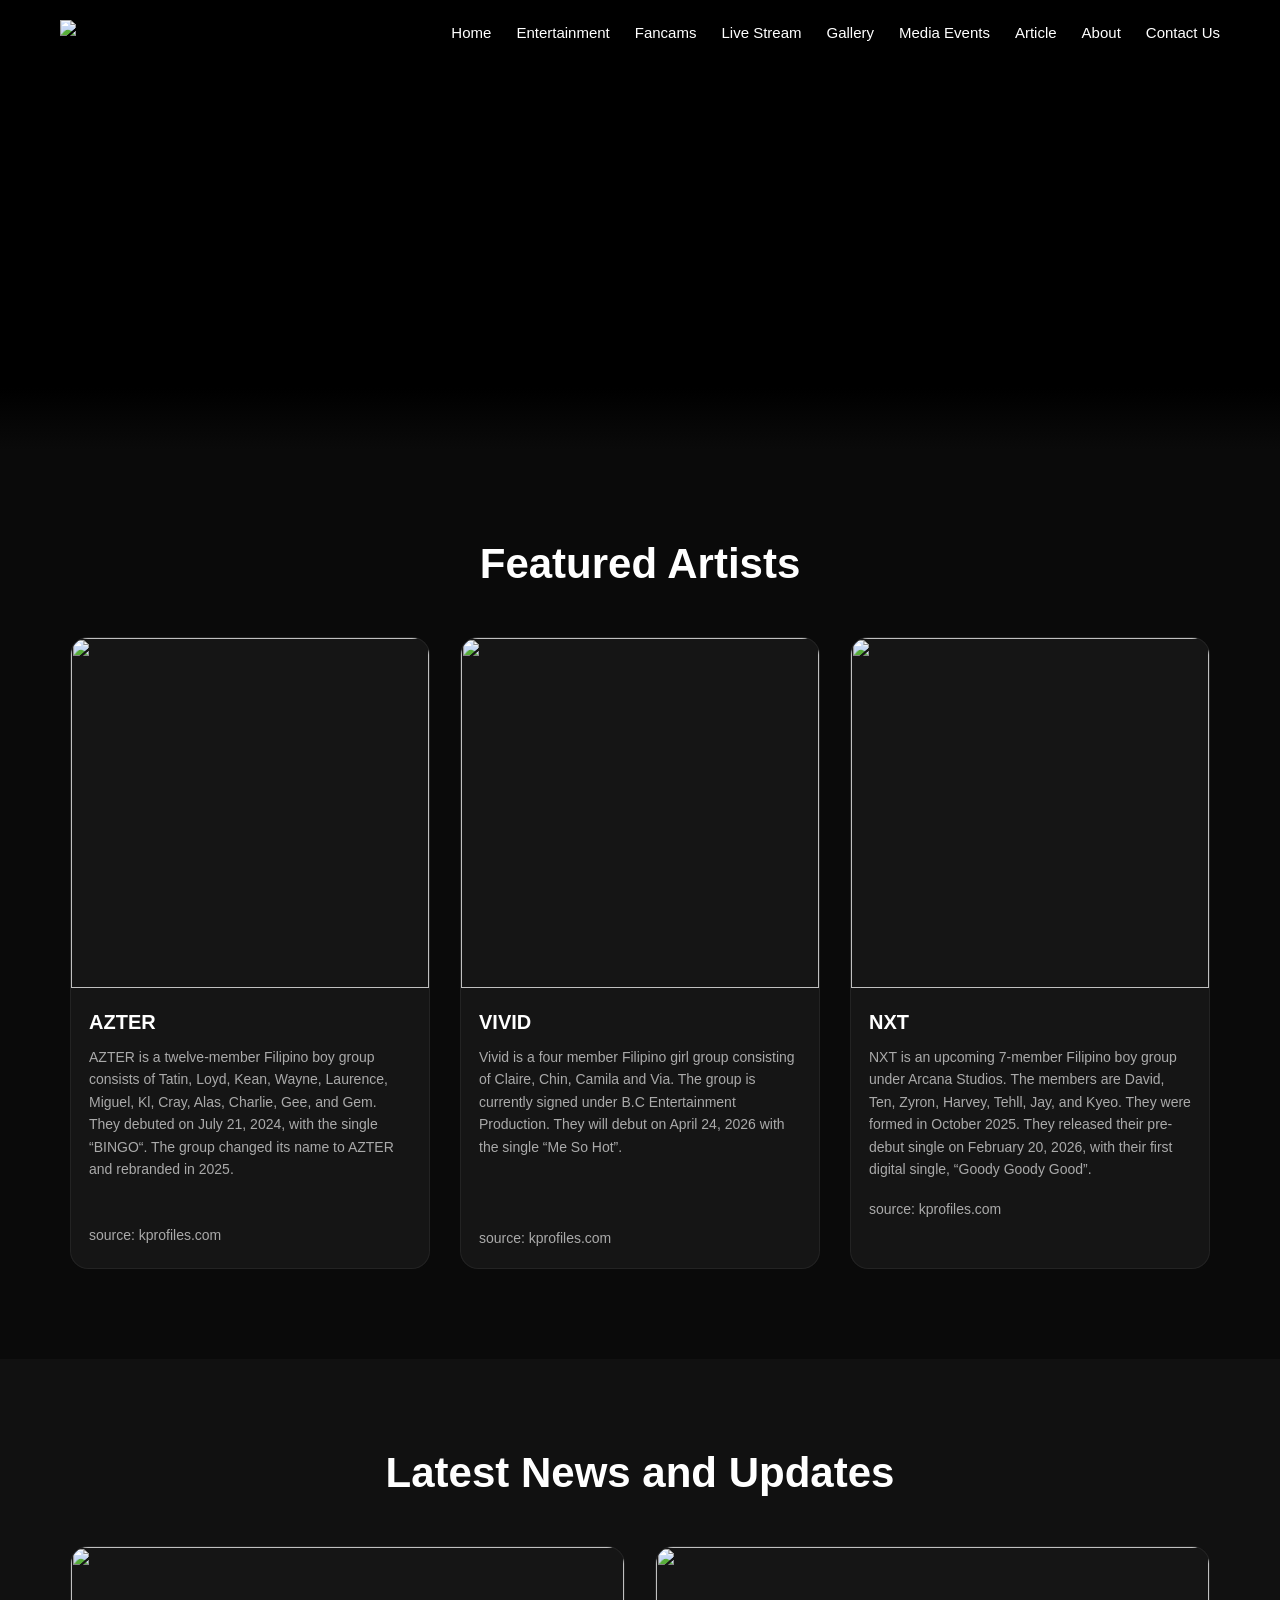
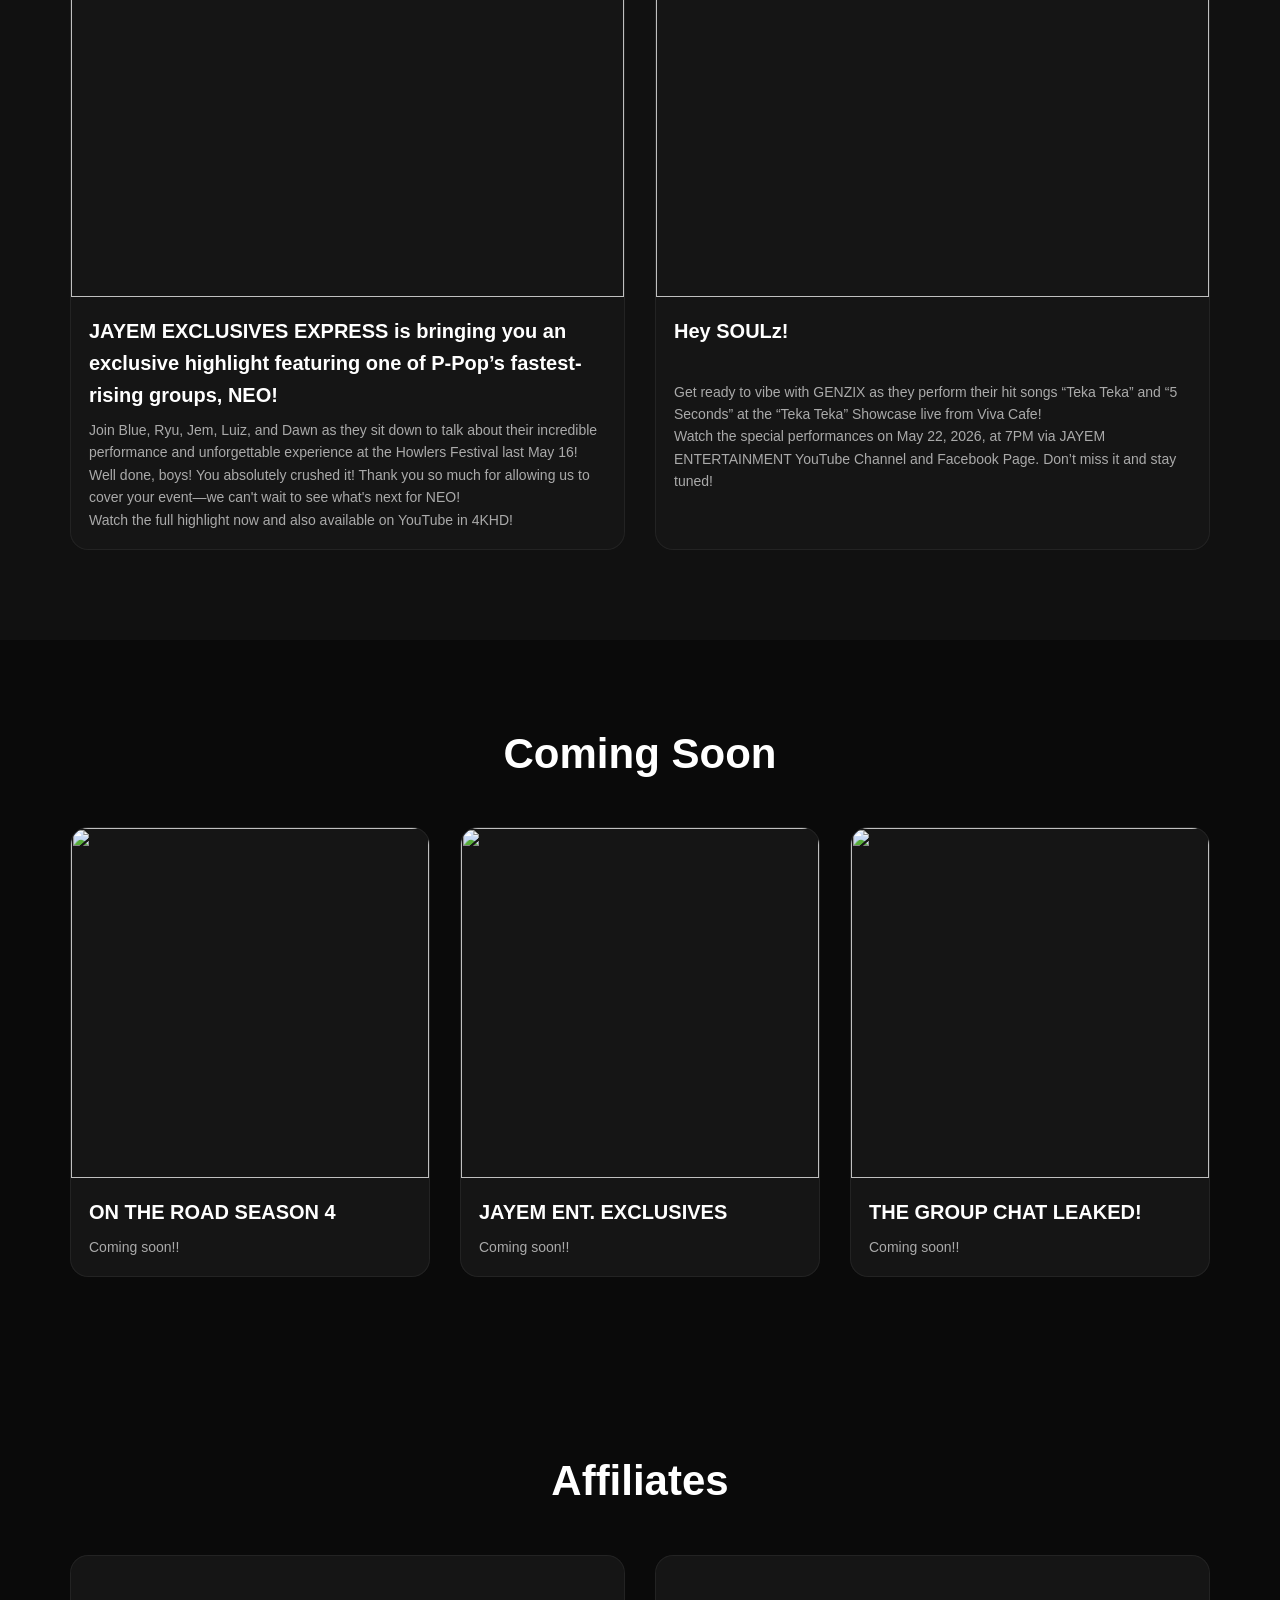
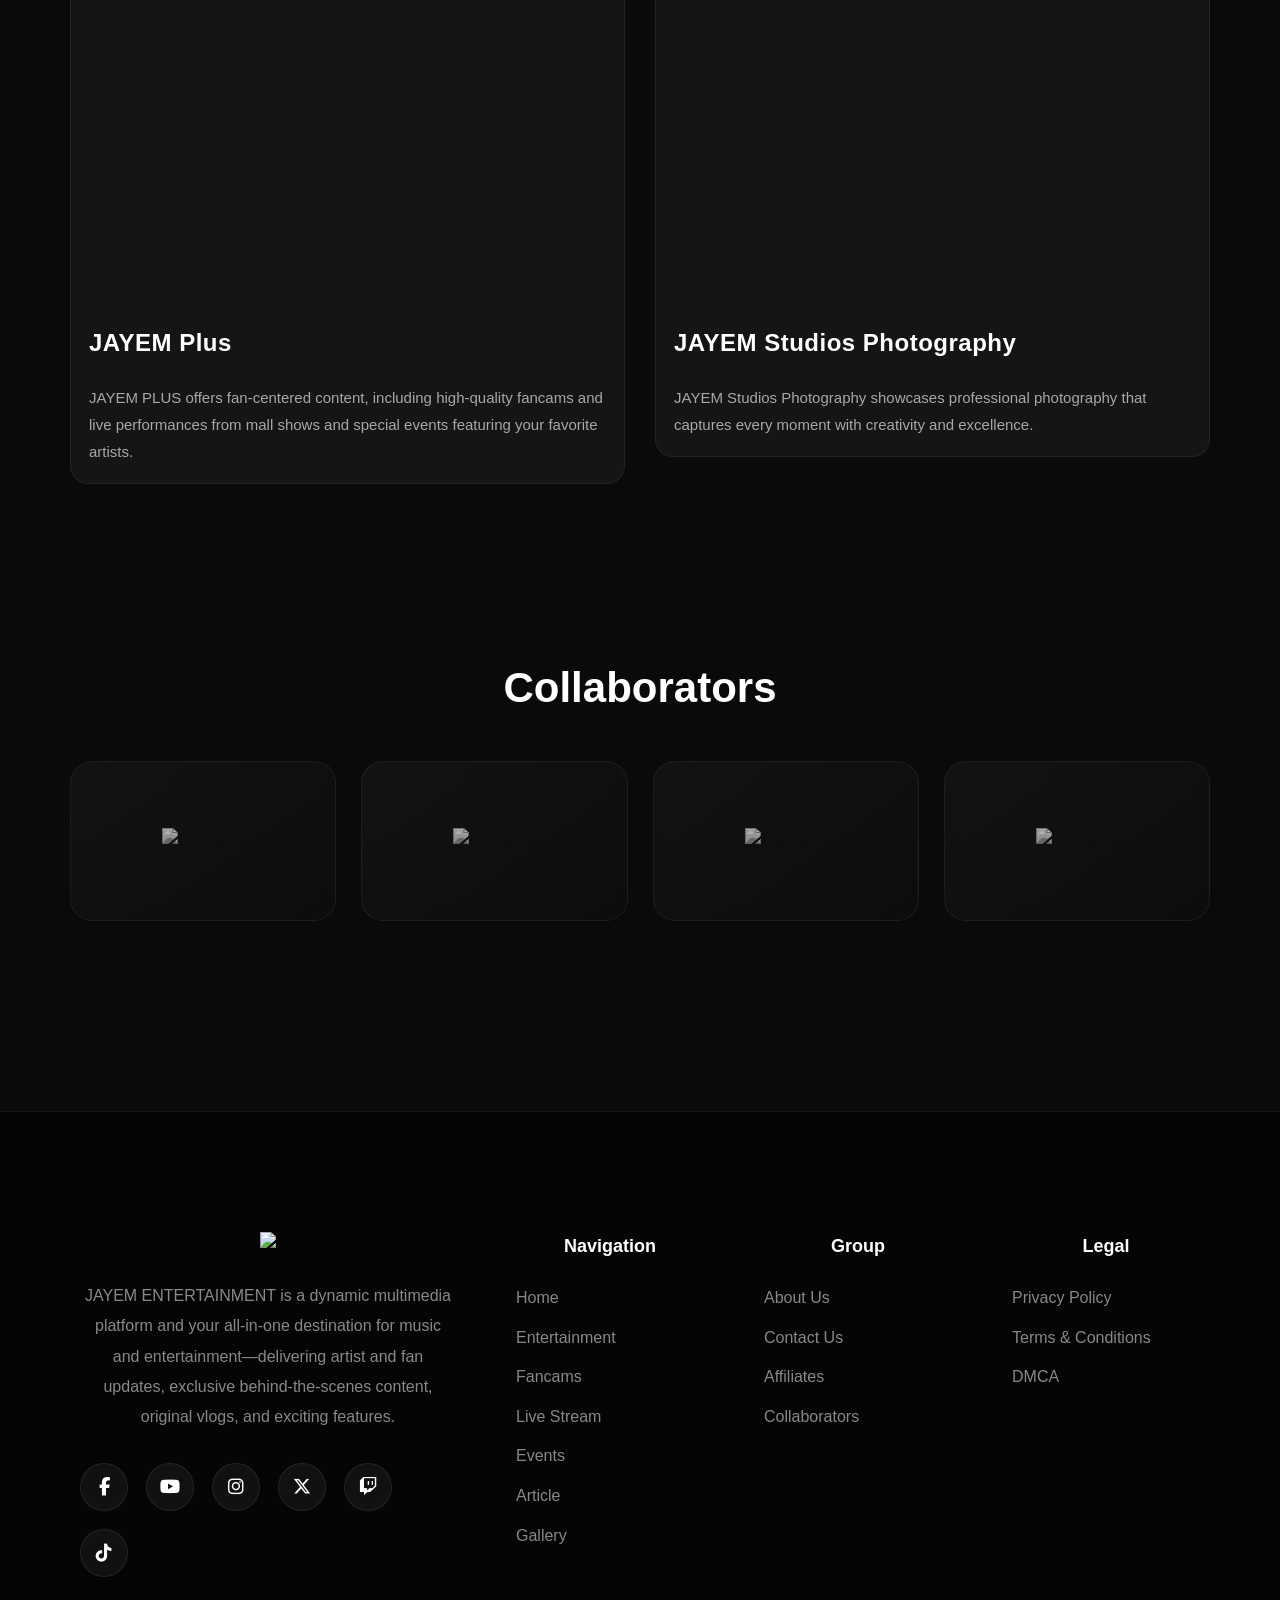
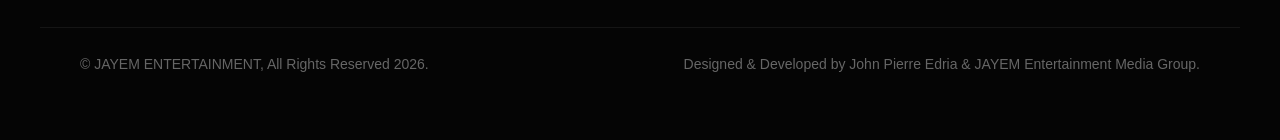
==== index.html @ 6164172a "Add files via upload" ====
<!DOCTYPE html>
<html lang="en">
<head>
    <meta charset="UTF-8">
    <meta name="viewport" content="width=device-width, initial-scale=1.0">
    <title>JAYEM Entertainment</title>
    <link rel="stylesheet" href="style.css">
    <link rel="icon" type="image/x-icon" href="assets/jayemhpicon.png">
    <link
    rel="stylesheet"
    href="https://cdnjs.cloudflare.com/ajax/libs/font-awesome/6.7.2/css/all.min.css"
/>

</head>
<body>

<header>

    <a href="index.html" class="logo-link">
        <img class="imglogo" src="assets/JAYEM_Flat.png">
    </a>

    <!-- HAMBURGER BUTTON -->

    <div class="menu-toggle" id="menu-toggle">
        <span></span>
        <span></span>
        <span></span>
    </div>

    <nav id="navbar">
        <ul>
            <li><a href="index.html">Home</a></li>
            <!--<li><a href="artists.html">Artists</a></li>-->
            <li><a href="entertainment.html">Entertainment</a></li>
            <li><a href="fancams.html">Fancams</a></li>
            <li><a href="twitch.html">Live Stream</a></li>
            <li><a href="gallery.html">Gallery</a></li>
            <li><a href="events.html">Media Events</a></li>
            <li><a href="article.html">Article</a></li>
            <!--<li><a href="shop.html">Shop</a></li>-->
            <li><a href="about.html">About</a></li>
            <li><a href="contact.html">Contact Us</a></li>
        </ul>
    </nav>

</header>

<section class="hero">
    <video autoplay muted loop>
        <source src="assets/JAYEM ENTERTAINMENT_Open Logo 2026.mp4" type="video/mp4">
    </video>
</section>

<section class="section">
    <h2>Featured Artists</h2>

    <div class="grid">
        

        <div class="card">
            <img src="assets/gallery7.jpg">
            <h3>AZTER</h3>
            <p>AZTER is a twelve-member Filipino boy group
                consists of Tatin, Loyd, Kean, Wayne, Laurence, Miguel, Kl, Cray, Alas, Charlie, Gee, and Gem. 
                They debuted on July 21, 2024, with the single “BINGO“. 
                The group changed its name to AZTER and rebranded in 2025.
            </p>
            <br>
            <p>source: kprofiles.com</p>
        </div>

        <div class="card">
            <img src="assets/fa1.JPG">
            <h3>VIVID</h3>
            <p>Vivid is a four member Filipino girl group consisting of Claire, Chin, Camila and Via. 
                The group is currently signed under B.C Entertainment Production. 
                They will debut on April 24, 2026 with the single “Me So Hot”.
            </p>
            <br>
            <br>
            <p>source: kprofiles.com</p>
        </div>

        <div class="card">
            <img src="assets/gallery1.jpg">
            <h3>NXT</h3>
            <p>NXT is an upcoming 7-member Filipino boy group under Arcana Studios. 
                The members are David, Ten, Zyron, Harvey, Tehll, Jay, and Kyeo. They were formed in October 2025. 
                They released their pre-debut single on February 20, 2026, with their first digital single, 
                “Goody Goody Good”.
            </p>
            
            <p>source: kprofiles.com</p>
        </div>
    </div>
</section>

<section class="section dark">
    <h2>Latest News and Updates</h2>

    <div class="grid">
        <div class="card news-card">
            <img src="assets/news1.png">
            <h3>JAYEM EXCLUSIVES EXPRESS is bringing you an exclusive highlight featuring one of P-Pop’s fastest-rising groups, NEO!</h3>
            <p>Join Blue, Ryu, Jem, Luiz, and Dawn as they sit down to talk about their incredible performance and unforgettable experience at the Howlers Festival last May 16! 
                Well done, boys! You absolutely crushed it! Thank you so much for allowing us to cover your event—we can't wait to see what's next for NEO! 
                <br>
                Watch the full highlight now and also available on YouTube in 4KHD!<br>
                
            </p>
        </div>

        <div class="card news-card">
            <img src="assets/news2.png">
            <h3>Hey SOULz!</h3><br>
            <p>Get ready to vibe with GENZIX as they perform their hit songs “Teka Teka” and “5 Seconds” at the “Teka Teka” Showcase live from Viva Cafe! 
                <br>
                Watch the special performances on May 22, 2026, at 7PM via JAYEM ENTERTAINMENT YouTube Channel and Facebook Page. Don’t miss it and stay tuned! 
            </p>
        </div>
    </div>
</section>
<section class="section">
    <h2>Coming Soon</h2>

    <div class="grid">
        <div class="card">
            <img src="assets/comingsoon1.jpg">
            <h3>ON THE ROAD SEASON 4</h3>
            <p>Coming soon!!</p>
        </div>

        <div class="card">
            <img src="assets/comingsoon2.jpg">
            <h3>JAYEM ENT. EXCLUSIVES</h3>
            <p>Coming soon!!</p>
        </div>

        <div class="card">
            <img src="assets/comingsoon3.jpg">
            <h3>THE GROUP CHAT LEAKED!</h3>
            <p>Coming soon!!</p>
        </div>
    </div>
</section>

<section class="section" id="Affiliates">

    <h2>Affiliates</h2>

    <div class="grid">

        <!-- CARD 1 -->

        <a 
            href="https://www.youtube.com/@JAYEMPLUS" 
            target="_blank" 
            class="affiliate-link"
        >

            <div class="card affiliate-card reveal">

                <video autoplay muted loop playsinline>
                    <source src="assets/JAYEM PLUS.mp4" type="video/mp4">
                </video>

                <div class="affiliate-content">

                    <h3>JAYEM Plus</h3>

                    <p>
                        JAYEM PLUS offers fan-centered content, including high-quality fancams and live performances from mall shows and special events featuring your favorite artists.
                    </p>

                </div>

            </div>

        </a>

        <!-- CARD 2 -->

        <a 
            href="https://www.facebook.com/jayemstudiosphotography" 
            target="_blank" 
            class="affiliate-link"
        >

            <div class="card affiliate-card reveal">

                <video autoplay muted loop playsinline>
                    <source src="assets/JAYEM Studios.mp4" type="video/mp4">
                </video>

                <div class="affiliate-content">

                    <h3>JAYEM Studios Photography</h3>

                    <p>
                        JAYEM Studios Photography showcases professional photography that captures every moment with creativity and excellence.
                    </p>

                </div>

            </div>

        </a>

    </div>

</section>

<section class="section collaborators-section" id="Collaborators">

    <h2>Collaborators</h2>

    <div class="collab-grid">

        <!-- LOGO 1 -->

        <a href="#" class="collab-card reveal-scale">
            <img src="assets/collab1.png" alt="Partner 1">
        </a>

        <!-- LOGO 2 -->

        <a href="#" class="collab-card reveal-scale reveal-delay-1">
            <img src="assets/collab2.png" alt="Partner 2">
        </a>

        <!-- LOGO 3 -->

        <a href="#" class="collab-card reveal-scale reveal-delay-2">
            <img src="assets/collab3.png" alt="Partner 3">
        </a>

        <!-- LOGO 4 -->

        <a href="#" class="collab-card reveal-scale reveal-delay-3">
            <img src="assets/collab4.png" alt="Partner 4">
        </a>
        

    </div>

</section>


<footer class="premium-footer">

    <div class="footer-container">

        <!-- BRAND -->

        <div class="footer-brand">

            <img
                src="assets/JAYEM_Logow 2026.png"
                class="footer-logo"
            >

            <p>
                JAYEM ENTERTAINMENT is a dynamic multimedia platform 
                and your all-in-one destination for music and entertainment—delivering artist and fan updates, 
                exclusive behind-the-scenes content, original vlogs, and exciting features.
            </p>

            <div class="footer-socials">

                <a href="https://www.facebook.com/jayement" target="_blank">
                    <i class="fa-brands fa-facebook-f"></i>
                </a>

                <a href="https://www.youtube.com/@JAYEM_ent" target="_blank">
                    <i class="fa-brands fa-youtube"></i>
                </a>

                <a href="https://www.instagram.com/jayem_ent" target="_blank">
                    <i class="fa-brands fa-instagram"></i>
                </a>

                <a href="https://www.x.com/jayem_ent" target="_blank">
                    <i class="fa-brands fa-x-twitter"></i>
                </a>

                <a href="https://www.twitch.tv/jayem_ent" target="_blank">
                    <i class="fa-brands fa-twitch"></i>
                </a>

                <a href="https://www.tiktok.com/@jayem_ent" target="_blank">
                    <i class="fa-brands fa-tiktok"></i>
                </a>

            </div>

        </div>

        <!-- NAVIGATION -->

        <div class="footer-links">

            <h3>
                Navigation
            </h3>

            <a href="index.html">
                Home
            </a>

            <a href="entertainment.html">
                Entertainment
            </a>

            <a href="fancams.html">
                Fancams
            </a>

            <a href="twitch.html">
                Live Stream
            </a>

            <a href="events.html">
                Events
            </a>

            <a href="article.html">
                Article
            </a>

            <a href="gallery.html">
                Gallery
            </a>

        </div>

        <!-- COMPANY -->

        <div class="footer-links">

            <h3>
                Group
            </h3>

            <a href="about.html">
                About Us
            </a>

            <a href="contact.html">
                Contact Us
            </a>

            <a href="#Affiliates">
                Affiliates
            </a>

            <a href="#Collaborators">
                Collaborators
            </a>

        </div>

        <!-- LEGAL -->

        <div class="footer-links">

            <h3>
                Legal
            </h3>

            <a href="legal.html">
                Privacy Policy
            </a>

            <a href="legal.html">
                Terms & Conditions
            </a>

            <a href="legal.html">
                DMCA
            </a>

        </div>

    </div>

    <!-- BOTTOM -->

    <div class="footer-bottom">

        <p>
            © JAYEM ENTERTAINMENT, All Rights Reserved 2026.
        </p>

        <p>
            Designed & Developed by John Pierre Edria & JAYEM Entertainment Media Group.
        </p>

    </div>

</footer>
<script src="js.js"></script>
</body>
</html>
---- style.css ----
*{
    margin:0;
    padding:0;
    box-sizing:border-box;
    font-family: 'Franklin Gothic Medium', 'Arial Narrow', Arial, sans-serif;
}

html{
    scroll-behavior:smooth;
}

body{
    background:#0a0a0a;
    color:white;
    line-height:1.6;
}

/* HEADER */

header{
    position:fixed;
    top:0;
    left:0;
    width:100%;
    background:rgba(0, 0, 0, 0.788);
    padding:20px 60px;
    display:flex;
    justify-content:space-between;
    align-items:center;
    z-index:999;
    backdrop-filter:blur(10px);
}
.imglogo{
    width:auto;
    height:25px;
    display:block;
    cursor:pointer;
}
.logo{
    font-size:26px;
    font-weight:bold;
    letter-spacing:1px;
}

nav ul{
    display:flex;
    list-style:none;
    gap:25px;
}

nav a{
    color:white;
    text-decoration:none;
    font-size:15px;
    transition:0.3s;
}

nav a:hover{
    color:#999;
}

/* =========================
MOBILE NAVBAR
========================= */

.menu-toggle{
    display:none;
    flex-direction:column;
    gap:6px;
    cursor:pointer;
    z-index:1001;
}

.menu-toggle span{
    width:28px;
    height:3px;
    background:white;
    border-radius:10px;
    transition:0.3s;
}

/* TABLET + MOBILE */

/* =========================
MOBILE / TABLET NAVBAR
========================= */

@media(max-width:992px){

    header{
        position:fixed;
        top:0;
        left:0;

        width:100%;

        padding:14px 20px;

        display:flex;
        justify-content:space-between;
        align-items:center;

        flex-direction:row;

        background:rgba(0,0,0,0.82);
        backdrop-filter:blur(14px);

        border-bottom:1px solid rgba(255,255,255,0.06);
    }

    /* LOGO */

    .logo-link{
        display:flex;
        align-items:center;
        text-decoration:none;
    }

    .imglogo{
        width:72px;
        height:auto;
        display:block;
        cursor:pointer;
    }

    /* HAMBURGER */

    .menu-toggle{
        display:flex;
        flex-direction:column;
        justify-content:center;
        align-items:center;

        gap:5px;

        width:42px;
        height:42px;

        cursor:pointer;

        border-radius:10px;

        background:rgba(255,255,255,0.04);

        transition:0.3s;
    }

    .menu-toggle:hover{
        background:rgba(255,255,255,0.08);
    }

    .menu-toggle span{
        width:20px;
        height:2px;

        background:white;

        border-radius:999px;

        transition:0.3s ease;
    }

    /* MOBILE MENU */

    nav{
        position:fixed;

        top:72px;
        left:0;

        width:100%;
        height:calc(100vh - 72px);

        background:rgba(0,0,0,0.96);

        backdrop-filter:blur(18px);

        overflow-y:auto;

        transform:translateY(-120%);
        transition:0.4s ease;

        z-index:998;
    }

    nav.active{
        transform:translateY(0);
    }

    nav ul{
        display:flex;
        flex-direction:column;

        padding:15px 0;
        gap:0;
    }

    nav ul li{
        width:100%;
    }

    nav a{
        display:flex;
        align-items:center;

        width:100%;

        padding:16px 24px;

        font-size:15px;
        font-weight:500;

        color:white;
        text-decoration:none;

        border-bottom:1px solid rgba(255,255,255,0.05);

        transition:0.3s;
    }

    nav a:hover{
        background:rgba(255,255,255,0.05);
        padding-left:30px;
    }

}

/* HAMBURGER ANIMATION */

.menu-toggle.active span:nth-child(1){
    transform:translateY(7px) rotate(45deg);
}

.menu-toggle.active span:nth-child(2){
    opacity:0;
}

.menu-toggle.active span:nth-child(3){
    transform:translateY(-7px) rotate(-45deg);
}



/* HERO */

/* HERO VIDEO */

.hero{
    position:relative;
    width:100%;
    height:50vh;
    overflow:hidden;
    background:black;
}

/* VIDEO */

.hero video{
    width:100%;
    height:100%;
    object-fit:cover;
}

/* DARK OVERLAY */

.hero::before{
    content:"";
    position:absolute;
    inset:0;
    background:rgba(0,0,0,0.25);
    z-index:1;
}

/* BOTTOM FADE */

.hero::after{
    content:"";
    position:absolute;
    left:0;
    bottom:0;
    width:100%;
    height:250px;

    background:linear-gradient(
        to bottom,
        rgba(0,0,0,0) 0%,
        rgba(0,0,0,0.4) 40%,
        rgba(0,0,0,0.8) 75%,
        #0a0a0a 100%
    );

    z-index:2;
    pointer-events:none;
}
.hero-content{
    position:absolute;
    top:50%;
    left:50%;
    transform:translate(-50%, -50%);
    text-align:center;
    width:90%;
}

.hero-content h1{
    font-size:72px;
    margin-bottom:20px;
    font-weight:800;
}

.hero-content p{
    font-size:22px;
    margin-bottom:35px;
    color:#ddd;
}

.btn{
    display:inline-block;
    background:white;
    color:black;
    padding:15px 35px;
    border-radius:5px;
    text-decoration:none;
    font-weight:bold;
    transition:0.3s;
}

.btn:hover{
    background:#ccc;
}

/* SECTIONS */

.section{
    padding:90px 70px;
    
}

.section h2{
    font-size:42px;
    margin-top: -10px;
    margin-bottom:40px;
    text-align: center;
}

/* DARK SECTION */

.dark{
    background:#111;
}

/* =========================
MISSION & VISION
========================= */

.mission-section{
    position:relative;
    overflow:hidden;
}

/* HEADER */

.mission-header{
    text-align:center;

    max-width:850px;

    margin:auto;
    margin-bottom:70px;
}

.mission-header span{
    color:#e50914;

    letter-spacing:4px;

    font-size:13px;
    font-weight:700;
}

.mission-header h2{
    font-size:58px;

    margin:16px 0;
}

.mission-header p{
    color:#aaa;

    font-size:18px;
    line-height:1.8;
}

/* GRID */

.mission-grid{
    display:grid;

    grid-template-columns:repeat(2,1fr);

    gap:35px;
}

/* CARD */

.mission-card{
    position:relative;

    padding:55px 45px;

    border-radius:28px;

    background:
    linear-gradient(
        145deg,
        rgba(255,255,255,0.04),
        rgba(255,255,255,0.02)
    );

    border:1px solid rgba(255,255,255,0.08);

    overflow:hidden;

    transition:0.4s ease;

    backdrop-filter:blur(12px);
}

.mission-card::before{
    content:"";

    position:absolute;

    width:240px;
    height:240px;

    background:
    radial-gradient(
        rgba(229,9,20,0.18),
        transparent 70%
    );

    top:-120px;
    right:-120px;
}

/* HOVER */

.mission-card:hover{
    transform:translateY(-10px);

    border-color:rgba(255,255,255,0.14);

    box-shadow:
        0 25px 60px rgba(0,0,0,0.45);
}

/* ICON */

.mission-icon{
    width:78px;
    height:78px;

    border-radius:22px;

    display:flex;
    justify-content:center;
    align-items:center;

    margin-bottom:28px;

    background:
    linear-gradient(
        135deg,
        #e50914,
        #ff3d47
    );

    box-shadow:
        0 15px 35px rgba(229,9,20,0.35);
}

.mission-icon i{
    color:white;

    font-size:30px;
}

/* TEXT */

.mission-card h3{
    font-size:34px;

    margin-bottom:18px;
}

.mission-card p{
    color:#bbb;

    line-height:1.9;

    font-size:17px;
}

/* TABLET */

@media(max-width:900px){

    .mission-grid{
        grid-template-columns:1fr;
    }

}

/* MOBILE */

@media(max-width:768px){

    .mission-header h2{
        font-size:42px;
    }

    .mission-header p{
        font-size:16px;
    }

    .mission-card{
        padding:40px 30px;
    }

    .mission-card h3{
        font-size:28px;
    }

}

/* GRID */

.grid{
    display:grid;
    grid-template-columns:repeat(auto-fit, minmax(280px,1fr));
    gap:30px;
}

/* CARDS */

.card{
    background:#151515;
    border-radius:18px;
    overflow:hidden;

    border:1px solid rgba(255,255,255,0.06);

    transition:0.35s ease;

    max-width:100%;


    backdrop-filter:blur(10px);
}

.card:hover{
    transform:translateY(-8px);
    border-color:rgba(255,255,255,0.12);

    box-shadow:
        0 15px 40px rgba(0,0,0,0.45);
}

/* IMAGE + VIDEO */

.card img,
.card video{
    width:100%;
    height:350px;

    object-fit:cover;
    display:block;
}

/* OPTIONAL CONTENT */

.card h3{
    padding:18px 18px 8px;
    font-size:20px;
}

.card p{
    padding:0 18px 18px;
    color:#aaa;
    font-size:14px;
}

.news-content p {
  text-indent: 50px; /* Adjust value as needed */
}

/* =========================
AFFILIATE PREMIUM CARDS
========================= */

/* TITLE */

.affiliate-content h3{
    font-size:24px;
    font-weight:700;

    margin-bottom:14px;

    letter-spacing:0.5px;
}

/* DESCRIPTION */

.affiliate-content p{
    color:#a8a8a8;

    line-height:1.8;

    font-size:15px;
}
/* REMOVE LINK STYLE */

.affiliate-link{
    text-decoration:none;
    color:white;
    display:block;
}

/* PREMIUM HOVER */

.affiliate-card{
    cursor:pointer;
    transition:0.35s ease;
}

.affiliate-card:hover{
    transform:translateY(-10px) scale(1.02);

    border-color:rgba(255,255,255,0.15);

    box-shadow:
        0 20px 50px rgba(0,0,0,0.45);
}
.affiliate-card video{
    transition:0.5s ease;
}

.affiliate-card:hover video{
    transform:scale(1.04);
}

/* =========================
PAGE BANNER
========================= */

.page-banner{
    position:relative;

    height:50vh;

    display:flex;
    justify-content:center;
    align-items:center;

    background-image:url(assets/Background.jpg);
    background-repeat:no-repeat;
    background-size:cover;
    background-position:center;

    overflow:hidden;
}

/* DARK OVERLAY */

.page-banner::before{
    content:"";

    position:absolute;
    inset:0;

    background:rgba(0,0,0,0.35);

    z-index:1;
}

/* BOTTOM FADE */

.page-banner::after{
    content:"";

    position:absolute;
    left:0;
    bottom:0;

    width:100%;
    height:180px;

    background:linear-gradient(
        to bottom,
        rgba(10,10,10,0) 0%,
        rgba(10,10,10,0.4) 45%,
        rgba(10,10,10,0.75) 75%,
        #0a0a0a 100%
    );

    z-index:2;
    pointer-events:none;
}

/* TITLE */

.page-banner h1{
    position:relative;
    z-index:5;

    font-size:70px;
    font-weight:800;

    text-align:center;
}


/* EVENTS */
.events-card{
    background:#151515;
    border-radius:14px;
    overflow:hidden;
    transition:0.3s;
    border:1px solid #222;
}

.events-card:hover{
    transform:translateY(-10px);
}

.events-card img{
    width:100%;
    height: 620px;
    object-fit:cover;
}

.events-card h3{
    padding:20px 20px 10px;
    font-size:24px;
}

.events-card p{
    padding:0 20px 20px;
    color:#aaa;
}
/* =========================
PREMIUM GALLERY
========================= */
/* =========================
GALLERY
========================= */

.gallery-section{
    max-width:1600px;
    margin:auto;
}

/* GRID */

.gallery-grid{
    display:grid;

    grid-template-columns:
    repeat(auto-fit, minmax(320px, 1fr));

    gap:16px;
}

/* ITEM */

.gallery-item{
    position:relative;

    overflow:hidden;

    border-radius:16px;

    cursor:pointer;

    background:#111;

    height:260px;
}

/* IMAGE */

.gallery-item img{
    width:100%;
    height:100%;

    object-fit:cover;

    display:block;

    transition:0.4s ease;
}

/* ICON */

.gallery-overlay i{
    color:white;
    font-size:28px;
}

/* HOVER */

.gallery-item:hover img{
    transform:scale(1.05);
}

.gallery-item:hover .gallery-overlay{
    opacity:1;
}


/* =========================
MODAL
========================= */

.gallery-modal{
    position:fixed;
    inset:0;

    background:rgba(0,0,0,0.95);

    display:flex;
    justify-content:center;
    align-items:center;

    opacity:0;
    visibility:hidden;

    transition:
        opacity 0.3s ease,
        visibility 0.3s ease;

    z-index:9999999;
}

/* SHOW MODAL */

.gallery-modal.show{
    opacity:1;
    visibility:visible;
}

/* MODAL IMAGE */

.gallery-modal img{
    width:auto;

    max-width:75%;
    max-height:80vh;

    object-fit:contain;

    border-radius:18px;

    display:block;

    box-shadow:
        0 25px 60px rgba(0,0,0,0.6);

    animation:galleryZoom 0.3s ease;
}

/* ANIMATION */

@keyframes galleryZoom{

    from{
        transform:scale(0.92);
        opacity:0;
    }

    to{
        transform:scale(1);
        opacity:1;
    }

}

/* CLOSE BUTTON */

.gallery-close{
    position:absolute;

    top:20px;
    right:30px;

    font-size:45px;

    color:white;

    cursor:pointer;

    z-index:20;

    line-height:1;
}

/* ARROWS */

.gallery-arrow{
    position:absolute;

    top:50%;

    transform:translateY(-50%);

    width:60px;
    height:60px;

    border:none;
    border-radius:50%;

    background:rgba(255,255,255,0.1);

    color:white;

    font-size:24px;

    cursor:pointer;

    transition:
        background 0.3s ease,
        transform 0.3s ease;

    z-index:20;
}

.gallery-arrow:hover{
    background:rgba(255,255,255,0.2);

    transform:
        translateY(-50%)
        scale(1.05);
}

.gallery-prev{
    left:25px;
}

.gallery-next{
    right:25px;
}

/* TABLET */

@media(max-width:768px){

    .gallery-grid{
        grid-template-columns:1fr 1fr;
    }

    .gallery-arrow{
        width:48px;
        height:48px;

        font-size:20px;
    }

    .gallery-modal img{
        max-width:88%;
    }

}

/* MOBILE */

@media(max-width:520px){

    .gallery-grid{
        grid-template-columns:1fr;
    }

    .gallery-modal img{
        max-width:92%;
    }

}
/* =========================
NEWS SECTION
========================= */

.news-section{
    max-width:1400px;
    margin:auto;
    padding:80px 40px;
}

/* ARTICLE CARD */

.news-grid{
    display:grid;
    grid-template-columns:1.1fr 1fr;
    gap:60px;
    align-items:center;
    margin-bottom:120px;
}

/* REVERSE LAYOUT */

.news-grid.reverse{
    grid-template-columns:1fr 1.1fr;
}

/* IMAGE */

.news-img{
    position:relative;
    overflow:hidden;
    border-radius:18px;
    background:#111;
}

.news-img img{
    width:100%;
    height:100%;
    object-fit:cover;
    display:block;
    transition:0.5s;
}

/* IMAGE HOVER */

.news-img:hover img{
    transform:scale(1.03);
}

/* CONTENT */

.news-content{
    display:flex;
    flex-direction:column;
    justify-content:center;
}

/* CATEGORY */

.news-tag{
    color:#888;
    font-size:13px;
    letter-spacing:2px;
    text-transform:uppercase;
    margin-bottom:18px;
}

/* TITLE */

.news-content h2{
    font-size:42px;
    line-height:1.15;
    margin-bottom:25px;
    font-weight:800;
}

/* ARTICLE */

.news-content p{
    color:#bdbdbd;
    line-height:1.9;
    font-size:16px;
    margin-bottom:25px;
    text-align:justify;
}

/* AUTHOR */

.news-author{
    color:#777;
    font-size:14px;
}

/* READ BUTTON */

.news-btn{
    margin-top:20px;
    display:inline-flex;
    width:fit-content;
    padding:14px 28px;
    border:1px solid #333;
    border-radius:8px;
    text-decoration:none;
    color:white;
    transition:0.3s;
}

.news-btn:hover{
    background:white;
    color:black;
}


/* =========================
RESPONSIVE
========================= */


@media(max-width:600px){

    .news-section{
        padding:60px 20px;
    }

    .news-content h2{
        font-size:28px;
    }

    .news-content p{
        font-size:15px;
        line-height:1.8;
    }

}

/* ABOUT */

.about-grid{
    display:grid;
    grid-template-columns:1fr 1fr;
    gap:50px;
    align-items:center;
    margin-top: -40px;
    
}

.about-grid img{
    width:100%;
    border-radius:12px;
    height: 10%;
}

.about-grid p{
    margin-top:20px;
    color:#ccc;
}

/* =========================
PREMIUM CONTACT SECTION
========================= */

.contact-section{
    position:relative;
    min-height:100vh;
    overflow:hidden;
    background:#000;
    display:flex;
    align-items:center;
    margin-top: -100px;
}

/* BACKGROUND IMAGE */

.contact-bg{
    position:absolute;
    inset:0;
    
    background-image:

        /* LEFT + RIGHT CINEMATIC FADE */

        /*linear-gradient(
            to right,
            rgba(0,0,0,0.85) 0%,
            rgba(0,0,0,0.35) 20%,
            rgba(0,0,0,0.15) 40%,
            rgba(0,0,0,0.15) 60%,
            rgba(0,0,0,0.45) 80%,
            rgba(0,0,0,0.95) 100%
        ),*/

        /* TOP FADE */

        linear-gradient(
            to bottom,
            rgba(0,0,0,0.9) 0%,
            transparent 20%
        ),

        /* BOTTOM FADE */

        linear-gradient(
            to top,
            rgba(0,0,0,1) 0%,
            transparent 25%
        ),

        url("assets/jayemcontact.png");

    background-size:cover;

    /* TRUE CENTER */

    background-position:center center;

    background-repeat:no-repeat;

    filter:brightness(0.6);

    transform:scale(1);
}

/* EXTRA OVERLAY */

.contact-overlay{
    position:absolute;
    inset:0;
    background:
    radial-gradient(circle at right,
    transparent 20%,
    rgba(0,0,0,0.65) 80%);
}

/* CONTENT */

.contact-container{
    position:relative;
    z-index:5;
    width:100%;
    max-width:1400px;
    margin:auto;
    padding:50px 80px;
}

/* LEFT SIDE */

.contact-left{
    max-width:650px;
}

/* TAG */

.contact-tag{
    color:#e50914;
    font-size:14px;
    letter-spacing:4px;
    font-weight:700;
}

/* TITLE */

.contact-left h1{
    font-size:82px;
    line-height:0.95;
    margin:25px 0;
    font-weight:900;
}

/* DESCRIPTION */

.contact-desc{
    color:#d0d0d0;
    font-size:20px;
    line-height:1.8;
    margin-bottom:50px;
    max-width:600px;
}

/* INFO GRID */

.contact-info-grid{
    display:grid;
    grid-template-columns:1fr 1fr;
    gap:25px;
    margin-bottom:50px;
}

/* BOX */

.contact-box{
    background:rgba(58, 57, 57, 0.507);
    border:1px solid rgba(255,255,255,0.08);
    padding:25px;
    border-radius:18px;
    backdrop-filter:blur(12px);
    transition:0.3s;
}

.contact-box:hover{
    transform:translateY(-5px);
    border-color:rgba(48, 47, 47, 0.329);
}

/* BOX TITLE */

.contact-box h3{
    font-size:15px;
    color:#888;
    margin-bottom:10px;
    letter-spacing:1px;
    text-transform:uppercase;
}

/* BOX TEXT */

.contact-box p{
    font-size:17px;
    color:white;
    line-height:1.6;
}

/* SOCIALS */

.premium-socials{
    display:flex;
    flex-wrap:wrap;
    gap:15px;
}

/* SOCIAL BUTTON */

.premium-socials a{
    text-decoration:none;
    color:white;

    padding:14px 24px;

    border-radius:999px;

    border:1px solid rgba(34, 34, 34, 0.15);

    background:rgba(48, 47, 47, 0.486);

    backdrop-filter:blur(10px);

    transition:0.3s;
}

/* HOVER */

.premium-socials a:hover{
    background:white;
    color:black;
    transform:translateY(-3px);
}

/* RESPONSIVE */

@media(max-width:992px){

    .contact-container{
        padding:100px 30px;
    }

    .contact-left h1{
        font-size:54px;
    }

    .contact-desc{
        font-size:18px;
    }

    .contact-info-grid{
        grid-template-columns:1fr;
    }

}

@media(max-width:600px){

    .contact-left h1{
        font-size:42px;
    }

    .contact-desc{
        font-size:16px;
    }

    .premium-socials{
        gap:10px;
    }

    .premium-socials a{
        width:100%;
        text-align:center;
    }

}


/* =========================
PREMIUM FOOTER
========================= */

.premium-footer{
    background:#050505;
    border-top:1px solid #151515;
    margin-top:100px;
}

/* CONTAINER */

.footer-container{
    max-width:1400px;
    margin:auto;
    padding:80px 40px 50px;

    display:grid;
    grid-template-columns:2fr 1fr 1fr 1fr;
    gap:60px;
}

/* BRAND */

.footer-brand{
    max-width:450px;
}

.footer-logo{
    width:180px;
    margin-bottom:25px;
}

.footer-brand p{
    color:#888;
    line-height:1.9;
    margin-bottom:30px;
}

/* SOCIALS */

.footer-socials{
    display:flex;
    gap:18px;
    margin-top:25px;
    flex-wrap:wrap;
}

.footer-socials a{
    width:48px;
    height:48px;

    display:flex;
    justify-content:center;
    align-items:center;

    border-radius:50%;

    background:rgba(255,255,255,0.05);
    border:1px solid rgba(255,255,255,0.08);

    color:white;
    text-decoration:none;

    font-size:18px;

    transition:0.35s ease;
}

.footer-socials a:hover{
    transform:translateY(-5px);

    background:white;
    color:black;

    box-shadow:
        0 10px 30px rgba(255,255,255,0.15);
}

/* HOVER */

.footer-socials a:hover{
    background:white;
    color:black;
    border-color:white;
}

/* LINKS */

.footer-links{
    display:flex;
    flex-direction:column;
    gap:14px;
}

.footer-links h3{
    color:white;
    margin-bottom:10px;
    font-size:18px;
}

.footer-links a{
    color:#888;
    text-decoration:none;
    transition:0.3s;
    width:fit-content;
}

/* LINK HOVER */

.footer-links a:hover{
    color:white;
    transform:translateX(5px);
}

/* BOTTOM */

.footer-bottom{
    border-top:1px solid #151515;
    padding:25px 40px;

    display:flex;
    justify-content:space-between;
    align-items:center;

    max-width:1400px;
    margin:auto;

    color:#666;
    font-size:14px;
}

/* RESPONSIVE */

@media(max-width:1000px){

    .footer-container{
        grid-template-columns:1fr 1fr;
    }

}

@media(max-width:700px){

    .footer-container{
        grid-template-columns:1fr;
        padding:60px 25px 40px;
    }

    .footer-bottom{
        flex-direction:column;
        gap:10px;
        text-align:center;
        padding:25px;
    }

}

/* RESPONSIVE */

@media(max-width:992px){

    .hero-content h1{
        font-size:50px;
    }

    .page-banner h1{
        font-size:45px;
    }

    .section{
        padding:80px 25px;
    }

    .about-grid,
    .contact-wrapper{
        grid-template-columns:1fr;
    }
}

@media(max-width:600px){

    .hero-content h1{
        font-size:38px;
    }

    .hero-content p{
        font-size:16px;
    }

    .section h2{
        font-size:30px;
    }

    .page-banner{
        height:35vh;
    }

    .page-banner h1{
        font-size:36px;
    }

    nav ul{
        gap:12px;
    }

    nav a{
        font-size:14px;
    }
}

/* =========================
NETFLIX ENTERTAINMENT PAGE
========================= */

.netflix-header{
    position:fixed;
    top:0;
    left:0;
    width:100%;
    z-index:999;
    padding:20px 60px;
    background:linear-gradient(to bottom, rgba(0,0,0,0.9), transparent);
}

.left-nav{
    display:flex;
    align-items:center;
    gap:40px;
}

.netflix-logo{
    color:#e50914;
    font-size:32px;
    font-weight:800;
}

.netflix-header nav ul{
    display:flex;
    list-style:none;
    gap:25px;
}

.netflix-header nav a{
    color:white;
    text-decoration:none;
    font-size:14px;
}

.netflix-header nav a:hover{
    color:#b3b3b3;
}
/* =========================
BANNER CAROUSEL
========================= */

.banner-carousel{
    position:relative;
    height:90vh;
    overflow:hidden;
    background:black;
}

/* SLIDES */

.banner-slide{
    position:absolute;
    inset:0;
    opacity:0;
    transition:1s ease;
    pointer-events:none;
}

.banner-slide.active{
    opacity:1;
    pointer-events:auto;
    z-index:2;
}

/* IMAGE */

.banner-bg{
    width:100%;
    height:100%;
    object-fit:cover;
}

/* OVERLAY */

.banner-overlay{
    position:absolute;
    inset:0;

    background:
        linear-gradient(
            to top,
            #0a0a0a 5%,
            transparent 45%
        ),

        linear-gradient(
            to right,
            rgba(0,0,0,0.92),
            transparent 70%
        );
}

/* CONTENT */

.banner-content{
    position:absolute;
    top:50%;
    transform:translateY(-50%);
    left:70px;
    max-width:650px;
    z-index:5;
}

/* TAG */

.series-tag{
    color:#e50914;
    font-size:14px;
    letter-spacing:3px;
    font-weight:bold;
}

/* TITLE */

.banner-content h1{
    font-size:72px;
    line-height:0.95;
    margin:20px 0;
    font-weight:900;
}

/* DESCRIPTION */

.banner-content p{
    color:#ddd;
    font-size:18px;
    line-height:1.8;
    margin-bottom:35px;
}

/* BUTTONS */

.banner-buttons{
    display:flex;
    gap:15px;
}

/* PLAY */

.play-btn{
    background:white;
    color:black;
    padding:14px 34px;
    border-radius:5px;
    text-decoration:none;
    font-weight:bold;
    transition:0.3s;
}

.play-btn:hover{
    background:#ddd;
}

/* SCROLL BUTTON */

.scroll-btn{
    background:rgba(109,109,110,0.7);
    color:white;
    padding:14px 34px;
    border-radius:5px;
    text-decoration:none;
    font-weight:bold;
    transition:0.3s;
}

.scroll-btn:hover{
    background:rgba(109,109,110,1);
}

/* DOTS */

.carousel-dots{
    position:absolute;
    bottom:35px;
    right:50px;
    display:flex;
    gap:10px;
    z-index:20;
}

.dot{
    width:12px;
    height:12px;
    border-radius:50%;
    background:#666;
    transition:0.3s;
}

.active-dot{
    background:white;
}

/* MOBILE */

@media(max-width:768px){

    .banner-content{
        left:25px;
        right:25px;
        max-width:100%;
    }

    .banner-content h1{
        font-size:42px;
    }

    .banner-content p{
        font-size:15px;
    }

    .banner-buttons{
        flex-wrap:wrap;
    }

    .carousel-dots{
        right:20px;
    }

}

/* =========================
CAROUSEL ARROWS
========================= */

.carousel-arrow{
    position:absolute;
    top:50%;
    transform:translateY(-50%);
    z-index:30;

    width:60px;
    height:60px;

    border:none;
    border-radius:50%;

    background:rgba(0, 0, 0, 0.034);
    color:white;

    font-size:28px;
    cursor:pointer;

    transition:0.3s;
    backdrop-filter:blur(1px);
}

/* HOVER */

.carousel-arrow:hover{
    background:rgba(0, 0, 0, 0.192);
}

/* LEFT */

.prev-arrow{
    left:25px;
}

/* RIGHT */

.next-arrow{
    right:25px;
}

/* MOBILE */

@media(max-width:768px){

    .carousel-arrow{
        width:45px;
        height:45px;
        font-size:22px;
    }

}

/* MOVIE ROWS */

.movie-section{
    padding:30px 60px;
    margin-top:-10px;
    position:relative;
    z-index:10;
}

.movie-section h2{
    margin-bottom:20px;
    font-size:26px;
}

.movie-row{
    display:flex;
    gap:10px;
    overflow-x:auto;
    padding-bottom:20px;
}

.movie-row::-webkit-scrollbar{
    display:none;
}

/* MOVIE CARD */

.movie-card{
    position:relative;
    min-width:280px;
    height:160px;
    border-radius:6px;
    overflow:hidden;
    flex-shrink:0;
    transition:0.3s;
    cursor:pointer;
    background:#111;
}

.movie-card:hover{
    transform:scale(1.25);
    z-index:50;
}

.movie-card img,
.movie-card video{
    position:absolute;
    width:100%;
    height:100%;
    object-fit:cover;
    transition:0.3s;
}

.movie-card video{
    opacity:0;
}

.movie-title{
    position:absolute;
    bottom:0;
    width:100%;
    padding:15px;
    background:linear-gradient(to top, rgba(0,0,0,0.95), transparent);
    color:rgb(255, 255, 255);
    font-weight: lighter;
    z-index:5;
}

/* FOOTER */

footer{
    margin-top:80px;
    text-align:center;
    color:#777;
    padding:40px;
}

/* MOBILE */

@media(max-width:768px){

    .netflix-header{
        padding:20px;
    }

    .left-nav{
        flex-direction:column;
        align-items:flex-start;
        gap:15px;
    }

    .banner-content{
        left:20px;
        right:20px;
    }

    .banner-content h1{
        font-size:42px;
    }

    .banner-content p{
        font-size:16px;
    }

    .movie-section{
        padding:20px;
    }

    .movie-card{
        min-width:220px;
        height:130px;
    }
}

/* SLIDER WRAPPER */

.slider-wrapper{
    position:relative;
}

/* SLIDE BUTTONS */

.slide-btn{
    position:absolute;
    top:50%;
    transform:translateY(-50%);
    width:50px;
    height:120px;
    border:none;
    background:rgba(0,0,0,0.6);
    color:white;
    font-size:30px;
    cursor:pointer;
    z-index:100;
    opacity:0;
    transition:0.3s;
}

/* SHOW BUTTONS ON HOVER */

.slider-wrapper:hover .slide-btn{
    opacity:1;
}

.left-btn{
    left:0;
}

.right-btn{
    right:0;
}

.slide-btn:hover{
    background:rgba(0,0,0,0.9);
}

/* =========================
FANCAMS MODERN STYLE
========================= */

.fan-header{
    position:fixed;
    top:0;
    left:0;
    width:100%;
    z-index:999;
    padding:18px 60px;
    background:rgba(0,0,0,0.85);
    backdrop-filter:blur(10px);
}

/* PROFILE */

.modern-profile{
    margin-top:85px;
}

.modern-banner{
    position:relative;
    height:280px;
    overflow:hidden;
}

.modern-banner img{
    width:100%;
    height:100%;
    object-fit:cover;
}

.banner-overlay{
    position:absolute;
    inset:0;
    background:linear-gradient(
        to top,
        rgba(0,0,0,0.95),
        rgba(0,0,0,0.2)
    );
}

/* PROFILE CONTENT */

.modern-profile-content{
    max-width:1200px;
    margin:auto;
    padding:0 40px 40px;
    display:flex;
    align-items:flex-end;
    gap:30px;
    margin-top:-70px;
    position:relative;
    z-index:5;
}

.modern-avatar{
    width:140px;
    height:140px;
    border-radius:50%;
    object-fit:cover;
    border:5px solid #0a0a0a;
}

.modern-info{
    flex:1;
}

.modern-top{
    display:flex;
    align-items:center;
    gap:18px;
    margin-bottom:15px;
}

.modern-top h1{
    font-size:34px;
    font-weight:700;
}

.modern-top button{
    background:white;
    color:black;
    border:none;
    padding:10px 22px;
    border-radius:6px;
    font-weight:bold;
    cursor:pointer;
}

.modern-stats{
    display:flex;
    gap:25px;
    margin-bottom:14px;
    color:#bbb;
}

.modern-info h3{
    font-size:22px;
    margin-bottom:5px;
}

.modern-info p{
    color:#aaa;
    margin-bottom:5px;
}

.bio-text{
    color:#777;
    max-width:700px;
}

/* TITLE */

.feed-title{
    max-width:1400px;
    margin:auto;
    padding:30px 40px 10px;
}

.feed-title h2{
    position:relative;
    margin-top: -80px;
    font-size:40px;
    z-index: 3;
}

/* PHOTO FEED */

.photo-feed{
    max-width:1400px;
    margin:auto;
    padding:20px 40px 60px;
    display:grid;
    grid-template-columns:repeat(3,1fr);
    gap:14px;
}

/* CARDS */

.photo-card{
    position:relative;
    overflow:hidden;
    border-radius:14px;
    background:#111;
    cursor:pointer;
}

/* DIFFERENT SIZES */

.photo-card.wide{
    grid-column:span 2;
    aspect-ratio:16/9;
}

.photo-card.tall{
    grid-row:span 2;
}

.photo-card:not(.wide):not(.tall){
    aspect-ratio:1/1;
}

/* IMAGES + VIDEOS */

.photo-card img,
.photo-card video{
    position:absolute;
    width:100%;
    height:100%;
    object-fit:cover;
    transition:0.4s;
}

.photo-card video{
    opacity:0;
}

/* OVERLAY */

.photo-overlay{
    position:absolute;
    inset:0;
    background:linear-gradient(
        to top,
        rgba(0,0,0,0.85),
        transparent
    );
    display:flex;
    align-items:flex-end;
    padding:25px;
}

.photo-info h3{
    font-size:22px;
    margin-bottom:5px;
    color:#bbb;
}


.photo-info p{
    color:#bbb;
}

/* HOVER */

.photo-card:hover img{
    transform:scale(1.05);
}

.photo-card:hover video{
    transform:scale(1.05);
}

/* MOBILE */

@media(max-width:900px){

    .modern-profile-content{
        flex-direction:column;
        align-items:center;
        text-align:center;
        margin-top:-50px;
    }

    .modern-top{
        justify-content:center;
        flex-wrap:wrap;
    }

    .modern-stats{
        justify-content:center;
        flex-wrap:wrap;
    }

    .photo-feed{
        grid-template-columns:1fr;
        padding:20px;
    }

    .photo-card.wide,
    .photo-card.tall{
        grid-column:auto;
        grid-row:auto;
        aspect-ratio:16/10;
    }

    .fan-header{
        padding:20px;
    }

}


/* =========================
MOVIE OVERLAY
========================= */

.movie-overlay{
    position:absolute;
    inset:0;

    background:rgba(0,0,0,0.35);

    display:flex;
    justify-content:center;
    align-items:center;

    opacity:0;

    transition:0.3s;
}

.movie-card:hover .movie-overlay{
    opacity:1;
}

.play-icon{
    width:70px;
    height:70px;

    border-radius:50%;

    background:rgba(255,255,255,0.9);

    color:black;

    display:flex;
    justify-content:center;
    align-items:center;

    font-size:28px;
    font-weight:bold;
}

/* =========================
VIDEO MODAL
========================= */

.video-modal{
    position:fixed;
    inset:0;

    background:rgba(0,0,0,0.92);

    display:flex;
    justify-content:center;
    align-items:center;

    z-index:9999;

    opacity:0;
    visibility:hidden;

    transition:0.3s;
}

/* ACTIVE */

.video-modal.show{
    opacity:1;
    visibility:visible;
}

/* CONTAINER */

.video-container{
    width:90%;
    height: 90%;
    max-width:1200px;

    aspect-ratio:16/9;

    position:relative;
}

/* IFRAME */

.video-container iframe{
    width:100%;
    height:100%;

    border:none;
    border-radius:12px;
}

/* CLOSE BUTTON */

.close-video{
    position:absolute;
    top:-50px;
    right:0;

    color:white;
    font-size:38px;

    cursor:pointer;
}

/* =========================
SCROLL REVEAL ANIMATIONS
========================= */

.reveal{
    opacity:0;
    transform:translateY(60px);
    transition:
        opacity 1s ease,
        transform 1s ease;
}

/* ACTIVE STATE */

.reveal.active{
    opacity:1;
    transform:translateY(0);
}

/* DIFFERENT EFFECTS */

.reveal-left{
    opacity:0;
    transform:translateX(-80px);
    transition:1s ease;
}

.reveal-left.active{
    opacity:1;
    transform:translateX(0);
}

.reveal-right{
    opacity:0;
    transform:translateX(80px);
    transition:1s ease;
}

.reveal-right.active{
    opacity:1;
    transform:translateX(0);
}

.reveal-scale{
    opacity:0;
    transform:scale(0.92);
    transition:
        opacity 1s ease,
        transform 1s ease;
}

.reveal-scale.active{
    opacity:1;
    transform:scale(1);
}
.reveal-delay-1{
    transition-delay:0.1s;
}

.reveal-delay-2{
    transition-delay:0.2s;
}

.reveal-delay-3{
    transition-delay:0.3s;
}

.reveal-delay-4{
    transition-delay:0.4s;
}
.hero-content{
    animation:heroFloat 5s ease-in-out infinite;
}

@keyframes heroFloat{

    0%{
        transform:translate(-50%, -50%);
    }

    50%{
        transform:translate(-50%, -53%);
    }

    100%{
        transform:translate(-50%, -50%);
    }

}
.card:hover{
    box-shadow:
        0 20px 50px rgba(0,0,0,0.5),
        0 0 40px rgba(255,255,255,0.05);
}
img,
video,
.card,
.team-card,
.movie-card,
.news-img{
    will-change:transform;
}
body{
    animation:pageFade 1.2s ease;
}

@keyframes pageFade{

    from{
        opacity:0;
    }

    to{
        opacity:1;
    }

}
/* =========================
COLLABORATORS SECTION
========================= */

.collaborators-section{
    position:relative;
}

/* GRID */

.collab-grid{
    display:grid;

    grid-template-columns:
    repeat(auto-fit, minmax(220px, 1fr));

    gap:25px;

    align-items:center;
}

/* CARD */

.collab-card{
    position:relative;

    height:160px;

    display:flex;
    justify-content:center;
    align-items:center;

    padding:30px;

    border-radius:22px;

    background:
        linear-gradient(
            145deg,
            rgba(255,255,255,0.04),
            rgba(255,255,255,0.015)
        );

    border:1px solid rgba(255,255,255,0.06);

    backdrop-filter:blur(10px);

    overflow:hidden;

    transition:
        transform 0.35s ease,
        border-color 0.35s ease,
        box-shadow 0.35s ease;

    text-decoration:none;
}

/* LIGHT GLOW */

.collab-card::before{
    content:"";

    position:absolute;
    inset:0;

    background:
        radial-gradient(
            circle at top left,
            rgba(255,255,255,0.08),
            transparent 60%
        );

    opacity:0;

    transition:0.4s;
}

/* HOVER */

.collab-card:hover{
    transform:translateY(-8px);

    border-color:rgba(255,255,255,0.15);

    box-shadow:
        0 20px 50px rgba(0,0,0,0.45),
        0 0 30px rgba(255,255,255,0.04);
}

.collab-card:hover::before{
    opacity:1;
}

/* LOGO */

.collab-card img{
    max-width:100%;
    max-height:300px;

    object-fit:contain;

    filter:grayscale(100%) brightness(0.9);

    opacity:0.75;

    transition:
        transform 0.4s ease,
        filter 0.4s ease,
        opacity 0.4s ease;
}

/* HOVER LOGO */

.collab-card:hover img{
    transform:scale(1.06);

    filter:grayscale(0%) brightness(1);

    opacity:1;
}

/* =========================
TABLET
========================= */

@media(max-width:768px){

    .collab-grid{
        grid-template-columns:repeat(2,1fr);
        gap:18px;
    }

    .collab-card{
        height:130px;
        padding:20px;
        border-radius:18px;
    }

    .collab-card img{
        max-height:200px;
    }

}

/* =========================
MOBILE
========================= */

@media(max-width:500px){

    .collab-grid{
        grid-template-columns:1fr 1fr;
    }

    .collab-card{
        height:110px;
        padding:18px;
    }

    .collab-card img{
        max-height:200px;
    }

}
/* =========================
LEGAL PAGE
========================= */

.legal-section{
    max-width:1100px;
    margin:auto;
    background-image: url(assets/Background.jpg);
    background-repeat: no-repeat;
    background-position: center;
    background-size: cover;
}

/* HEADER */

.legal-header{
    text-align:center;

    max-width:800px;

    margin:auto;
    margin-bottom:70px;
}

.legal-header span{
    color:#e50914;

    font-size:13px;
    font-weight:700;

    letter-spacing:4px;
}

.legal-header h2{
    font-size:58px;

    margin:18px 0;
}

.legal-header p{
    color:#aaa;

    font-size:18px;
    line-height:1.8;
}

/* CARD */

.legal-card{
    margin-bottom:25px;

    border-radius:24px;

    overflow:hidden;

    background:
    linear-gradient(
        145deg,
        rgba(255,255,255,0.04),
        rgba(255,255,255,0.02)
    );

    border:1px solid rgba(255,255,255,0.08);

    transition:0.4s ease;
}

.legal-card:hover{
    border-color:rgba(255,255,255,0.14);

    box-shadow:
        0 20px 50px rgba(0,0,0,0.4);
}

/* TOGGLE */

.legal-toggle{
    width:100%;

    background:none;
    border:none;

    color:white;

    padding:28px 32px;

    display:flex;
    justify-content:space-between;
    align-items:center;

    cursor:pointer;
}

/* TITLE */

.legal-title{
    display:flex;
    align-items:center;

    gap:18px;
}

.legal-title i{
    color:#e50914;

    font-size:24px;
}

.legal-title h3{
    font-size:28px;
}

/* PLUS ICON */

.legal-icon{
    width:42px;
    height:42px;

    border-radius:50%;

    background:rgba(255,255,255,0.08);

    display:flex;
    justify-content:center;
    align-items:center;

    transition:0.3s ease;
}

.legal-icon i{
    font-size:18px;
}

/* CONTENT */

.legal-content{
    max-height:0;

    overflow:hidden;

    transition:
        max-height 0.45s ease,
        padding 0.35s ease;

    padding:0 32px;

    color:#bbb;

    line-height:1.9;
}

.legal-content p{
    margin-bottom:20px;
}

/* ACTIVE */

.legal-card.active .legal-content{
    max-height:500px;

    padding:
        0 32px 32px;
}

.legal-card.active .legal-icon i{
    transform:rotate(45deg);
}

/* MOBILE */

@media(max-width:768px){

    .legal-header h2{
        font-size:42px;
    }

    .legal-header p{
        font-size:16px;
    }

    .legal-toggle{
        padding:24px;
    }

    .legal-title h3{
        font-size:22px;
    }

}
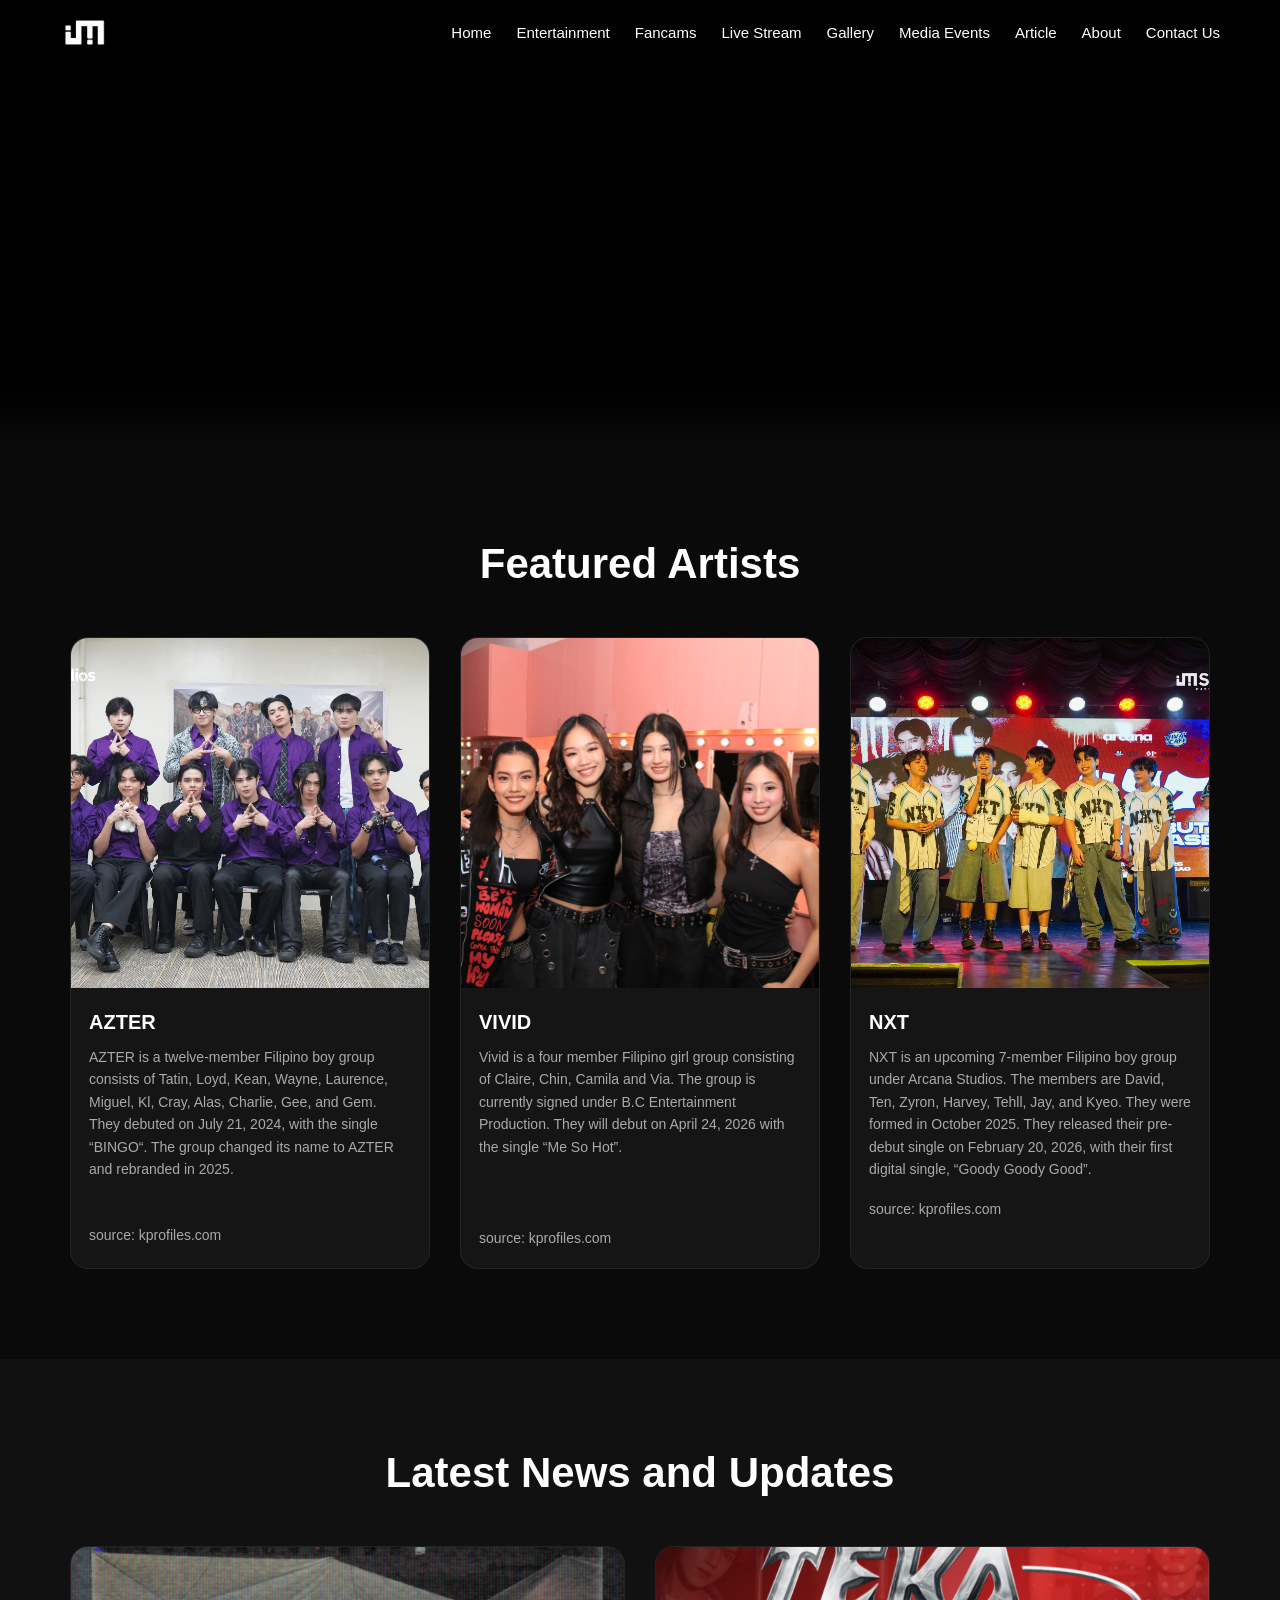
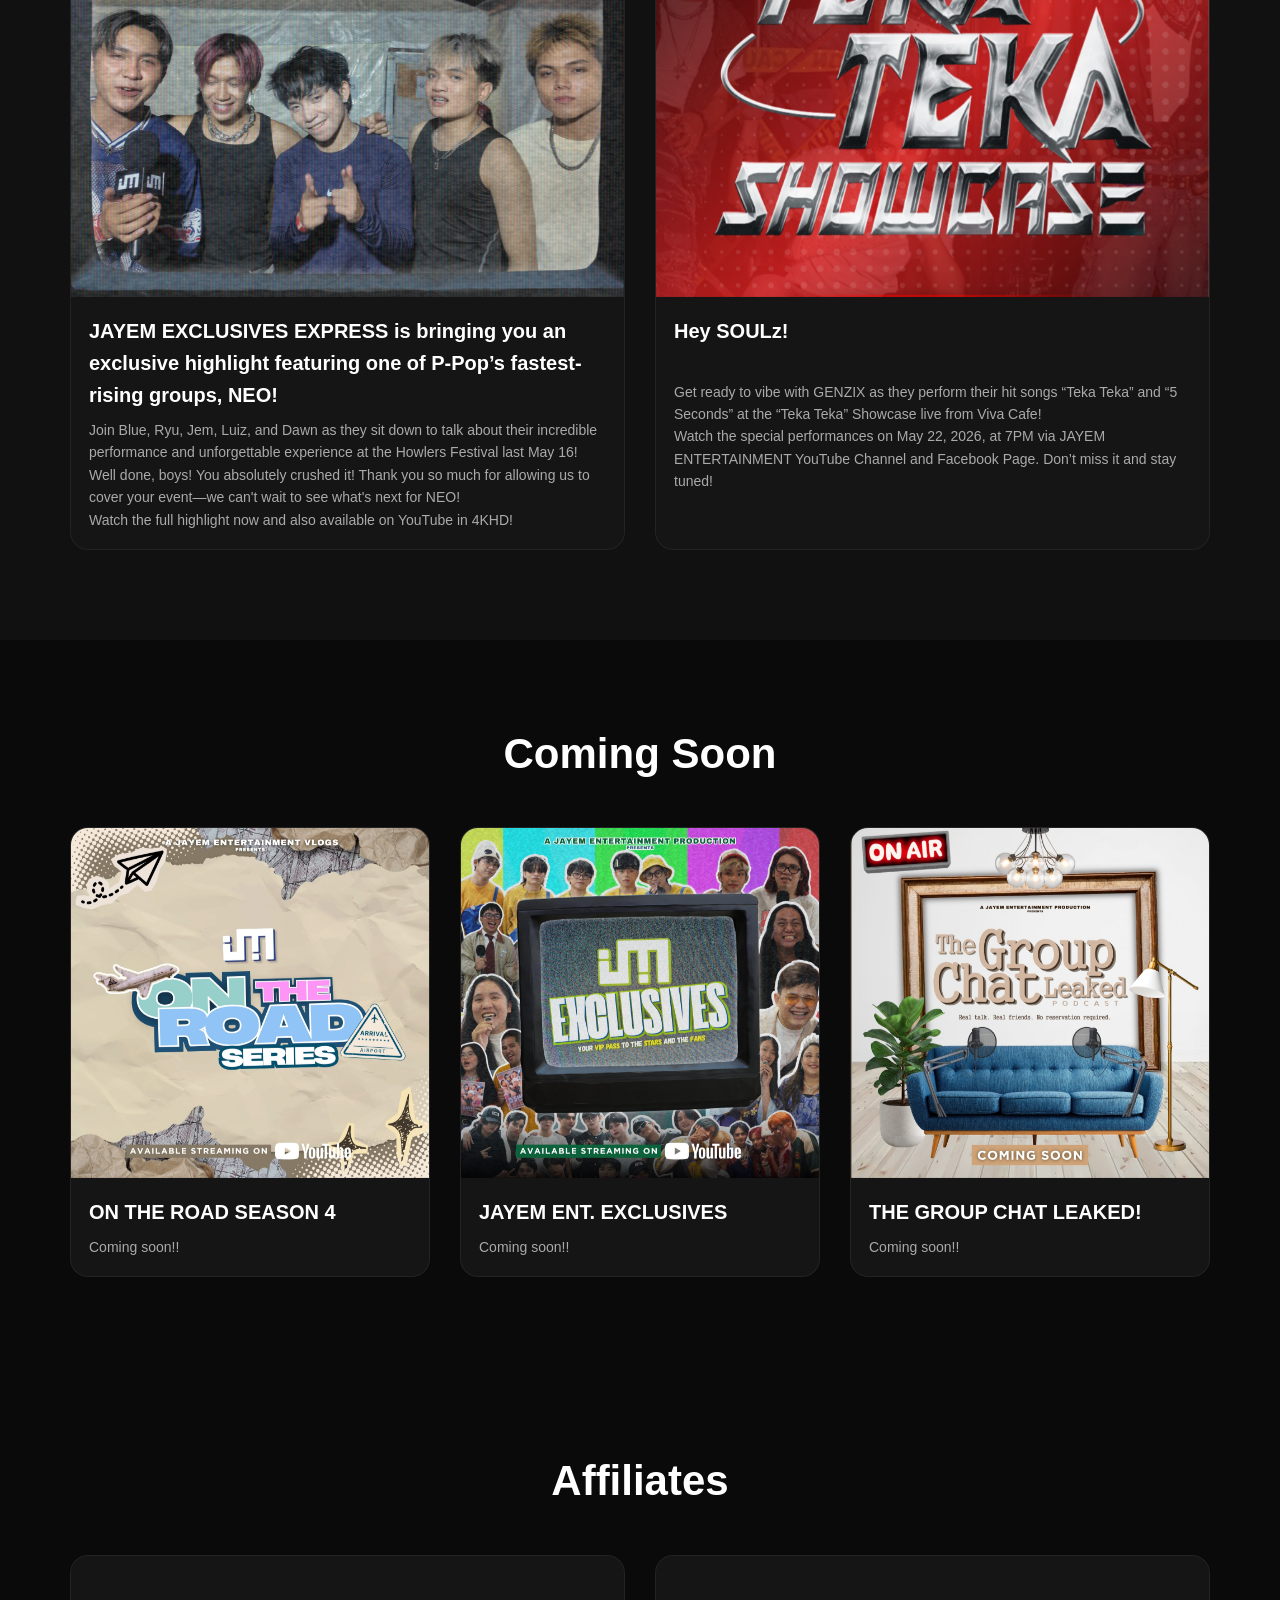
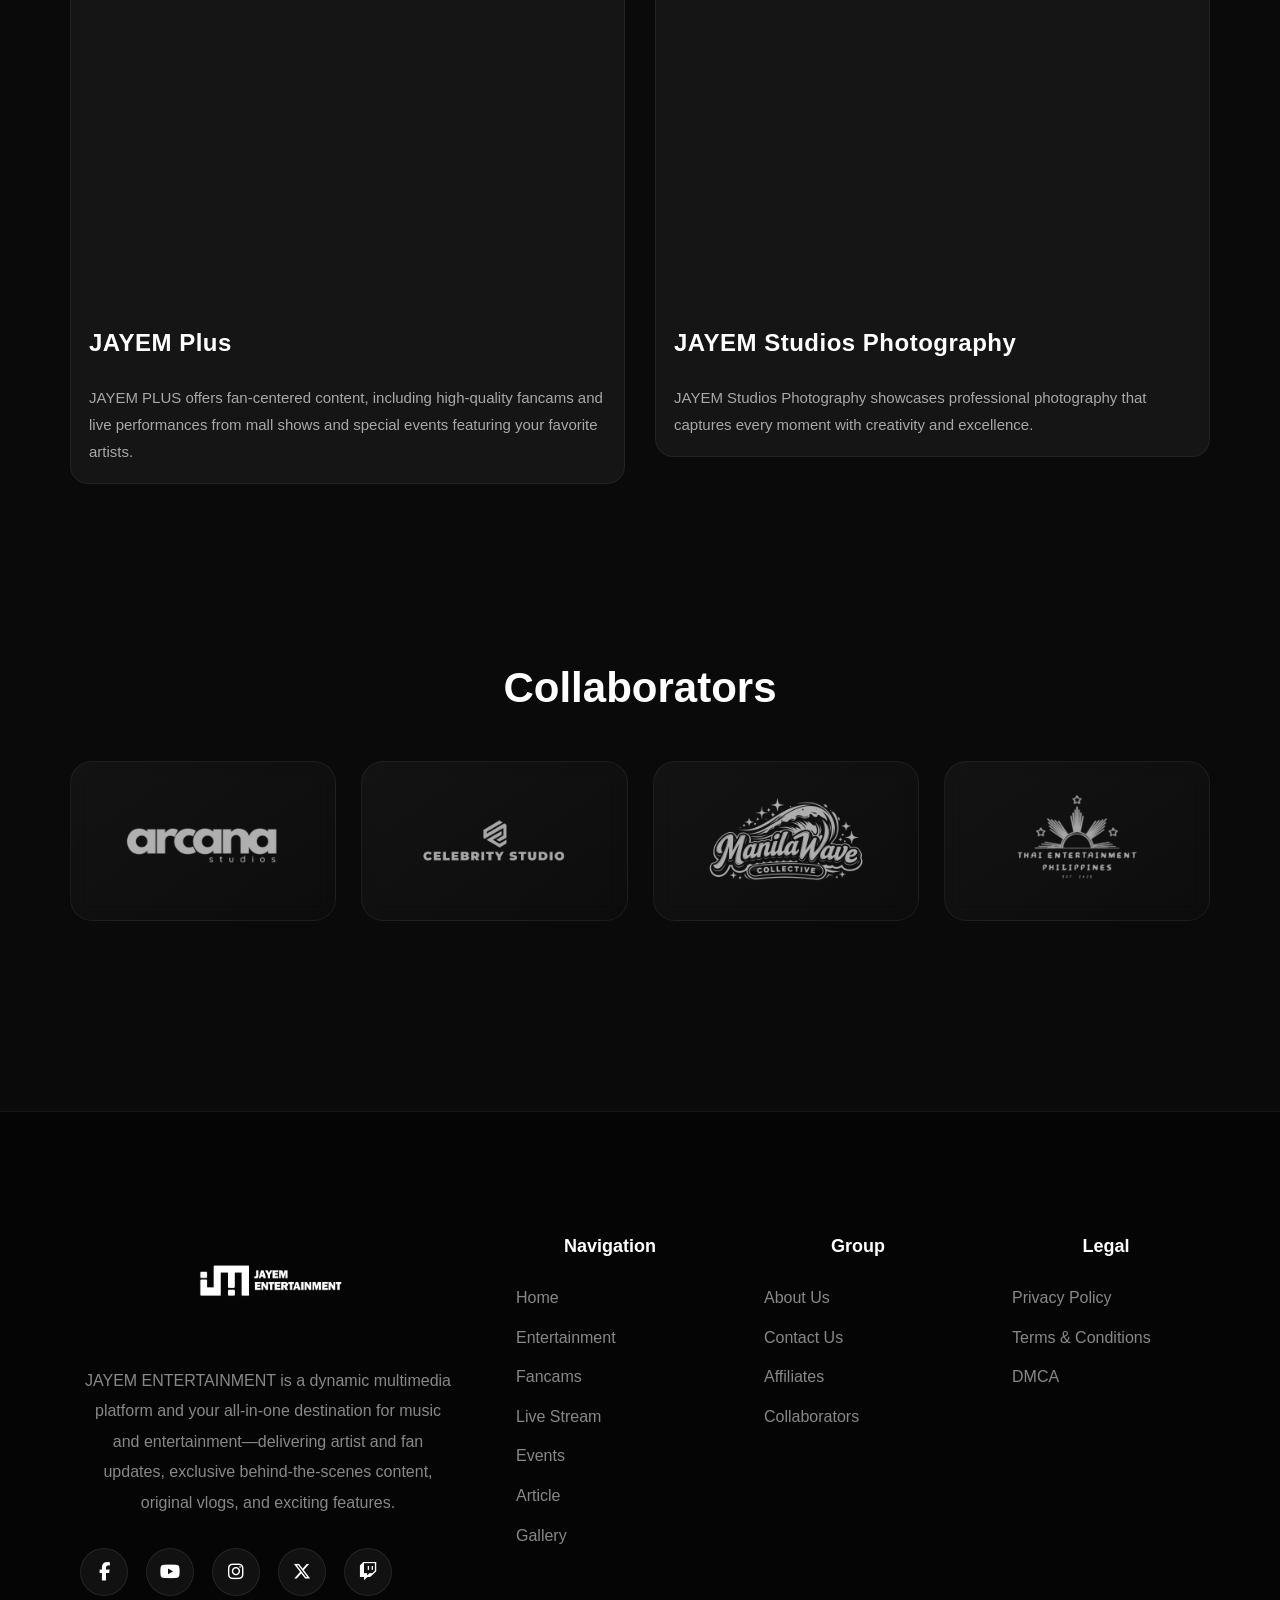
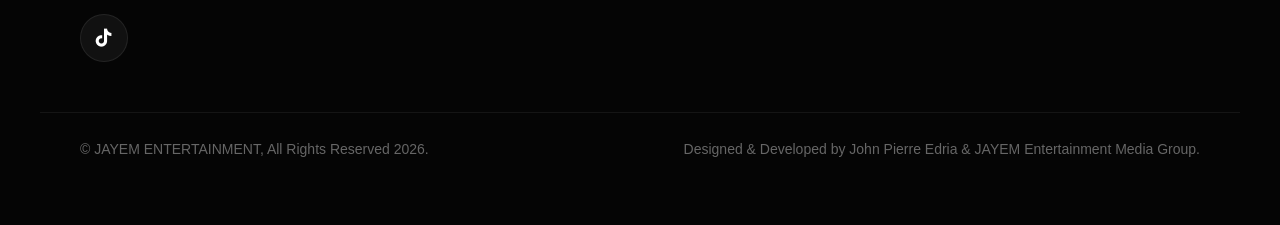
==== commit 94086456: "Add files via upload" ====
--- a/index.html
+++ b/index.html
@@ -245,7 +245,9 @@
     </div>
 
 </section>
-
+<button id="scrollTopBtn" class="scroll-top" aria-label="Scroll to top">
+    ↑
+</button>
 
 <footer class="premium-footer">
 
@@ -399,6 +401,24 @@
     </div>
 
 </footer>
+<script>
+const scrollBtn = document.getElementById("scrollTopBtn");
+
+window.addEventListener("scroll", () => {
+    if (window.scrollY > 300) {
+        scrollBtn.classList.add("show");
+    } else {
+        scrollBtn.classList.remove("show");
+    }
+});
+
+scrollBtn.addEventListener("click", () => {
+    window.scrollTo({
+        top: 0,
+        behavior: "smooth"
+    });
+});
+</script>
 <script src="js.js"></script>
 </body>
 </html>
--- a/style.css
+++ b/style.css
@@ -1076,6 +1076,11 @@
     color:#777;
     font-size:14px;
 }
+.news-author a{
+    color:#777;
+    font-size:14px;
+    text-decoration: none;
+}
 
 /* READ BUTTON */
 
@@ -1102,14 +1107,59 @@
 ========================= */
 
 
+/* =========================
+TABLET + MOBILE
+========================= */
+
+@media(max-width:992px){
+
+    .news-grid{
+        grid-template-columns:1fr;
+        gap:35px;
+        margin-bottom:90px;
+    }
+
+    /* FORCE CONTENT FIRST */
+
+    .news-content{
+        order:1;
+    }
+
+    .news-img{
+        order:2;
+    }
+
+    /* IMAGE SIZE */
+
+    .news-img img{
+        height:auto;
+        max-height:500px;
+    }
+
+    /* TEXT */
+
+    .news-content h2{
+        font-size:34px;
+    }
+
+}
+
+/* MOBILE */
+
 @media(max-width:600px){
 
     .news-section{
         padding:60px 20px;
     }
 
+    .news-grid{
+        gap:25px;
+        margin-bottom:70px;
+    }
+
     .news-content h2{
         font-size:28px;
+        line-height:1.2;
     }
 
     .news-content p{
@@ -1117,6 +1167,85 @@
         line-height:1.8;
     }
 
+    .news-author{
+        font-size:13px;
+    }
+
+    .news-img{
+        border-radius:16px;
+    }
+
+}
+/* =========================
+SCROLL TO TOP BUTTON
+========================= */
+
+.scroll-top {
+    position: fixed;
+    bottom: 25px;
+    right: 25px;
+    width: 48px;
+    height: 48px;
+
+    display: flex;
+    align-items: center;
+    justify-content: center;
+
+    font-size: 20px;
+    color: white;
+
+    background: rgba(20, 20, 20, 0.55);
+    backdrop-filter: blur(10px);
+
+    border: 1px solid rgba(255, 255, 255, 0.08);
+    border-radius: 50%;
+
+    cursor: pointer;
+
+    opacity: 0;
+    visibility: hidden;
+    transform: translateY(10px);
+
+    transition: 0.35s ease;
+
+    z-index: 9999;
+}
+
+/* glow ring hover effect */
+.scroll-top::before {
+    content: "";
+    position: absolute;
+    inset: -2px;
+    border-radius: 50%;
+    background: conic-gradient(
+        from 0deg,
+        #b6b3b386,
+        #93939386,
+        #838383,
+        #eeecf294,
+        #4d4d4d
+    );
+    z-index: -1;
+    opacity: 0;
+    filter: blur(6px);
+    transition: 0.4s ease;
+}
+
+/* hover premium effect */
+.scroll-top:hover {
+    transform: translateY(-3px) scale(1.05);
+    background: rgba(30, 30, 30, 0.7);
+}
+
+.scroll-top:hover::before {
+    opacity: 0.9;
+}
+
+/* visible state */
+.scroll-top.show {
+    opacity: 1;
+    visibility: visible;
+    transform: translateY(0);
 }
 
 /* ABOUT */
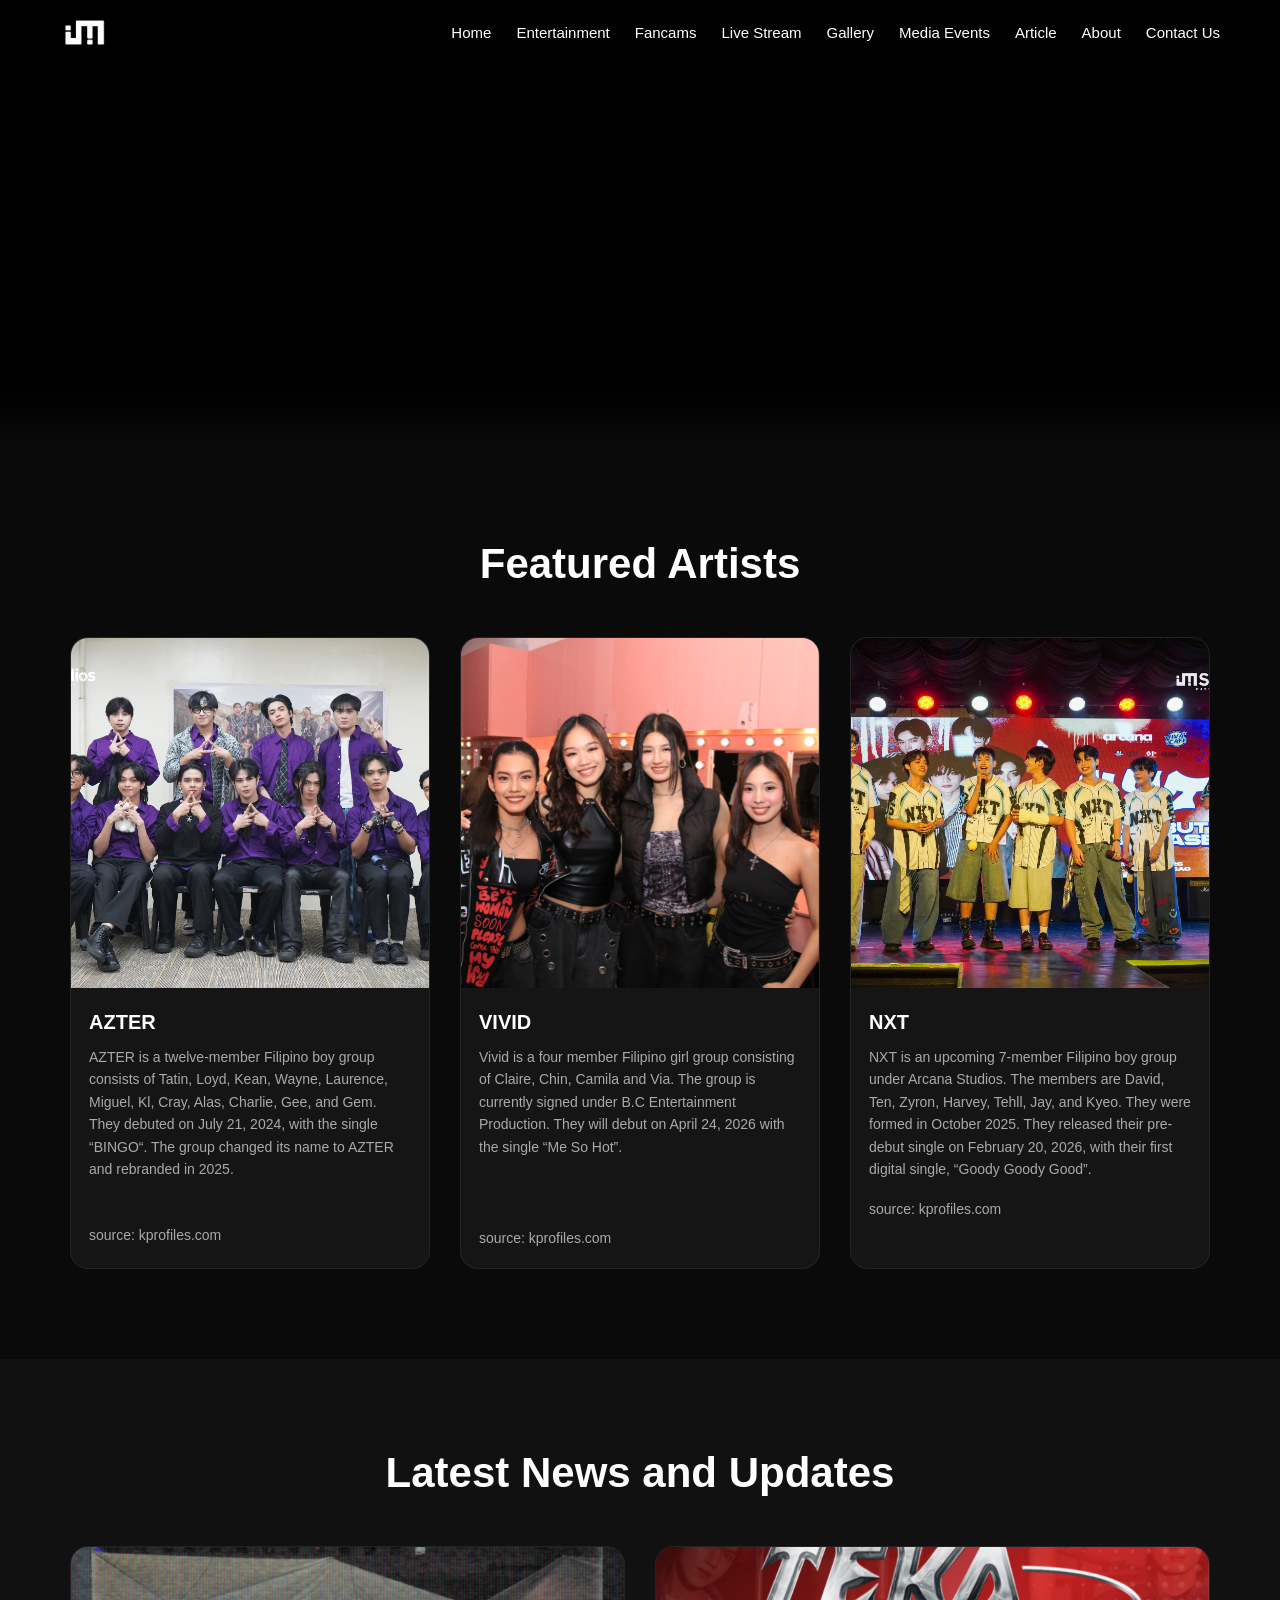
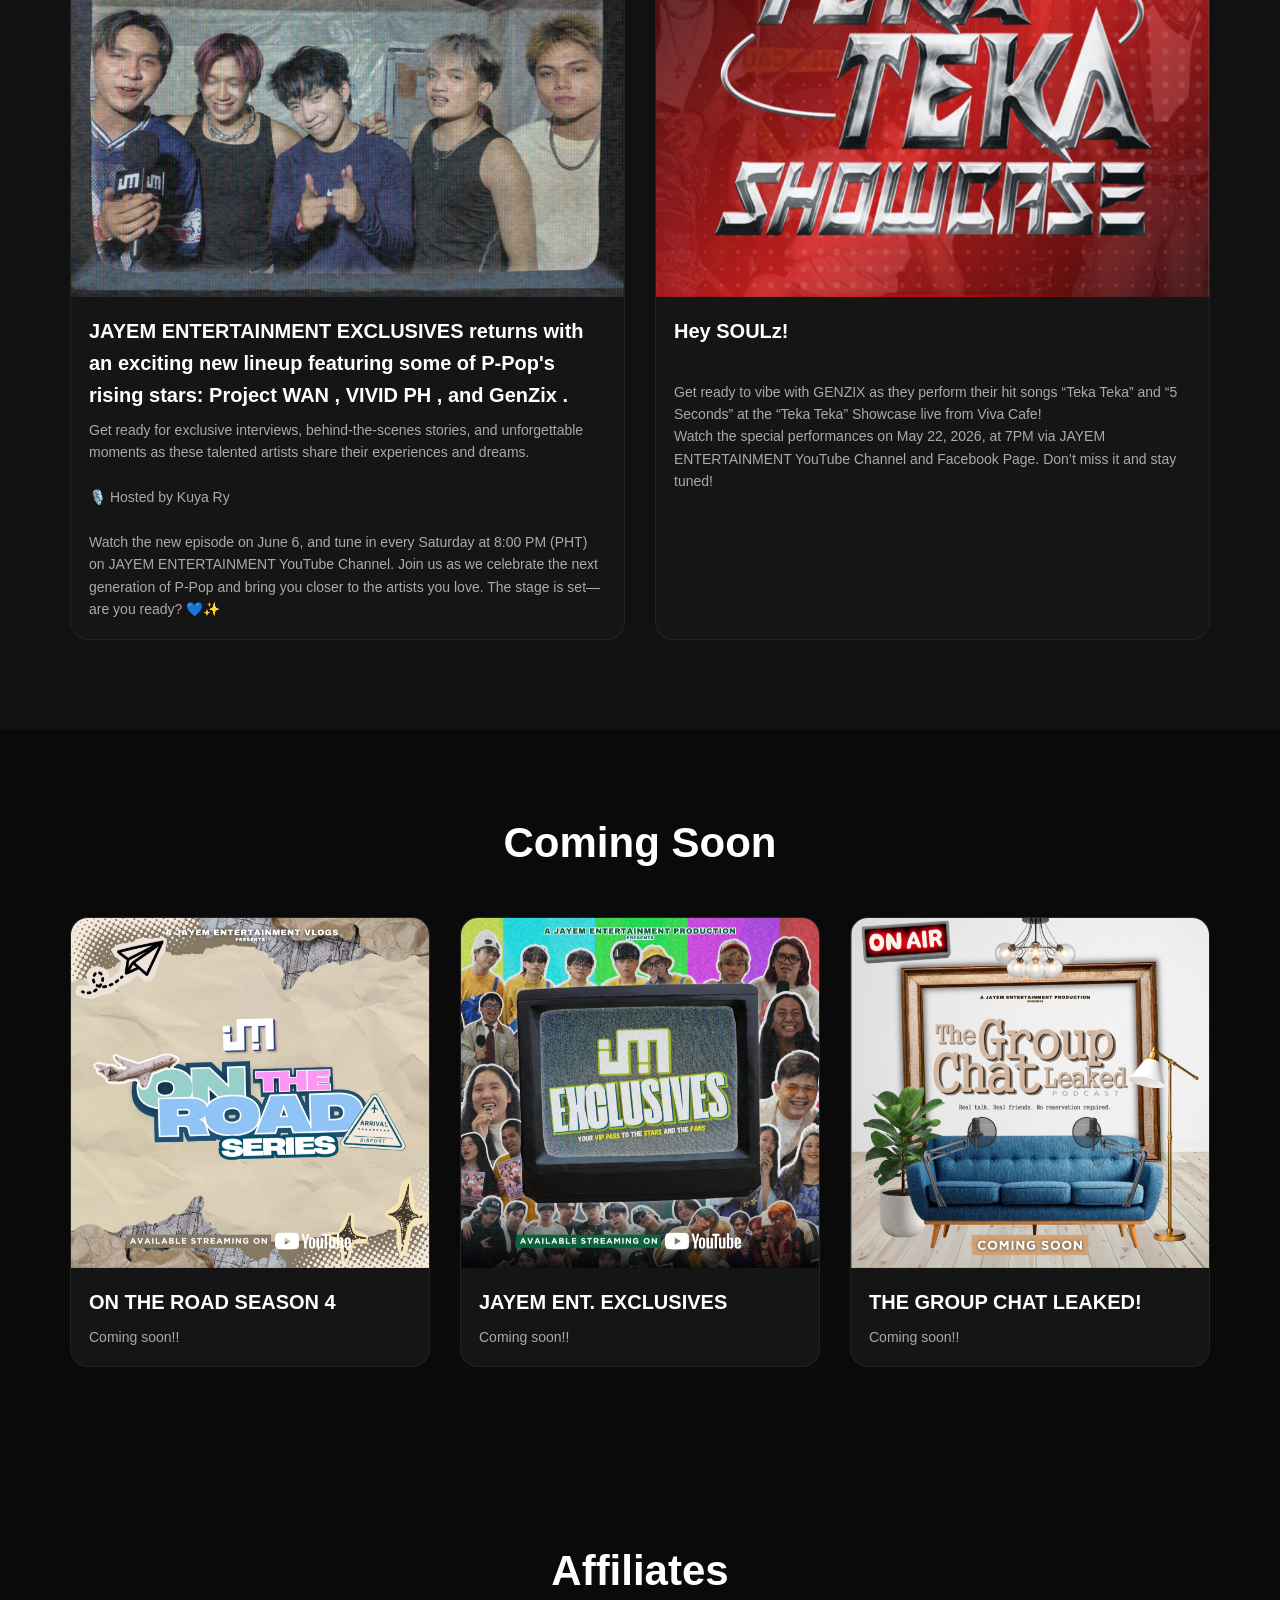
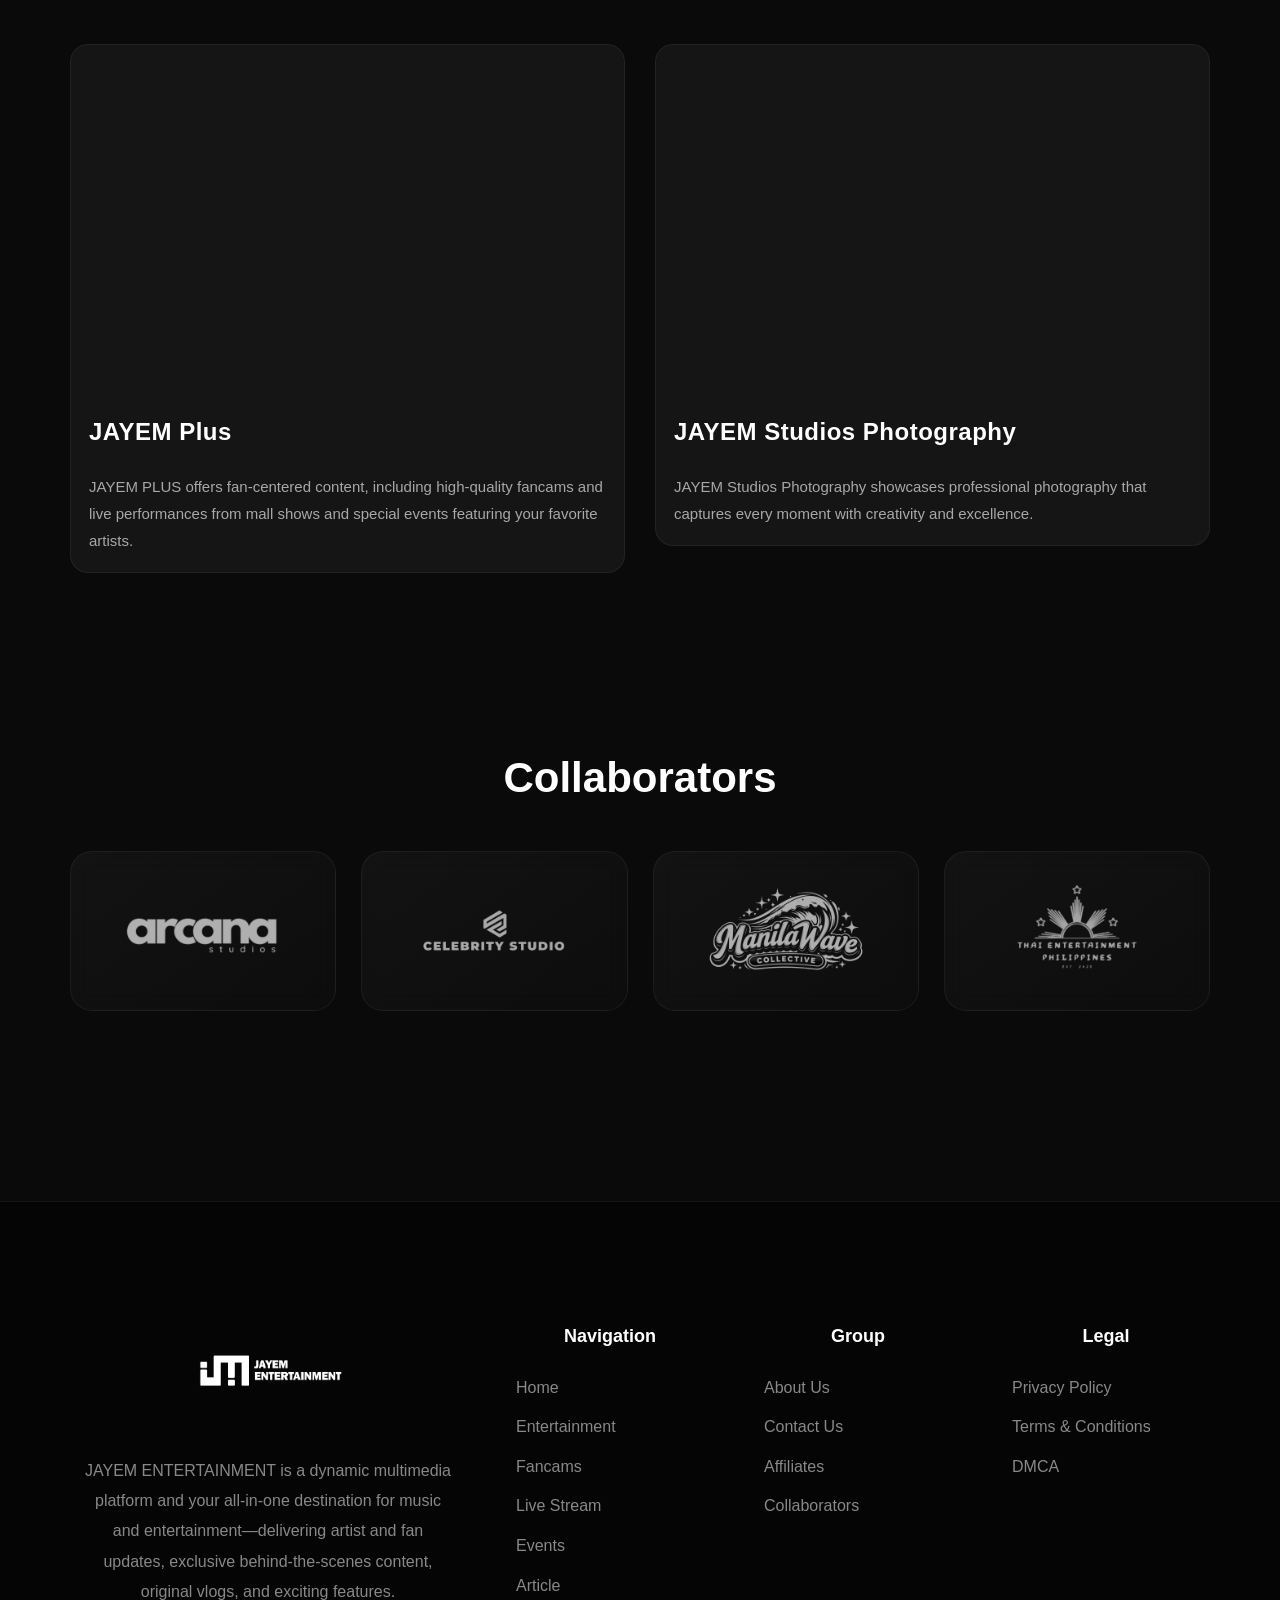
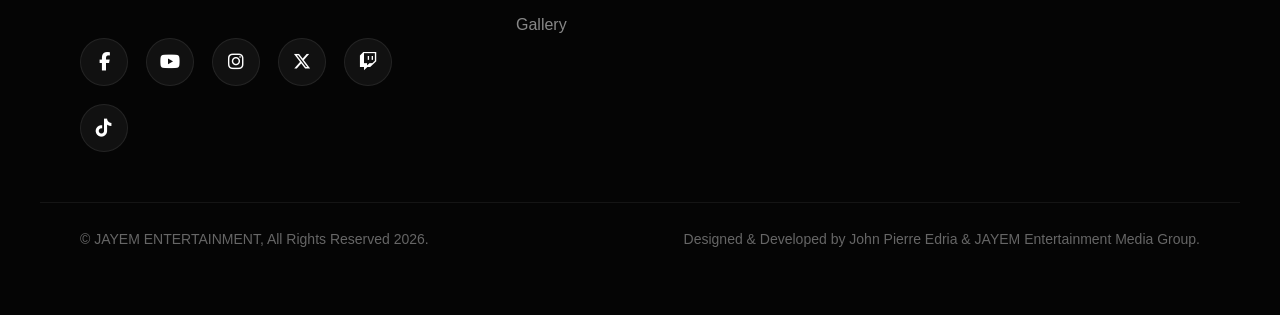
==== commit 648b7cd8: "Add files via upload" ====
--- a/index.html
+++ b/index.html
@@ -48,7 +48,7 @@
 
 <section class="hero">
     <video autoplay muted loop>
-        <source src="assets/JAYEM ENTERTAINMENT_Open Logo 2026.mp4" type="video/mp4">
+        <source src="assets/jayemads1.mp4" type="video/mp4">
     </video>
 </section>
 
@@ -102,12 +102,12 @@
     <div class="grid">
         <div class="card news-card">
             <img src="assets/news1.png">
-            <h3>JAYEM EXCLUSIVES EXPRESS is bringing you an exclusive highlight featuring one of P-Pop’s fastest-rising groups, NEO!</h3>
-            <p>Join Blue, Ryu, Jem, Luiz, and Dawn as they sit down to talk about their incredible performance and unforgettable experience at the Howlers Festival last May 16! 
-                Well done, boys! You absolutely crushed it! Thank you so much for allowing us to cover your event—we can't wait to see what's next for NEO! 
-                <br>
-                Watch the full highlight now and also available on YouTube in 4KHD!<br>
-                
+            <h3>JAYEM ENTERTAINMENT EXCLUSIVES returns with an exciting new lineup featuring some of P-Pop's rising stars: Project WAN , VIVID PH , and GenZix .</h3>
+            <p>Get ready for exclusive interviews, behind-the-scenes stories, and unforgettable moments as these talented artists share their experiences and dreams.
+               <br> <br>🎙️ Hosted by Kuya Ry
+                <br>  <br> Watch the new episode on June 6, and tune in every Saturday at 8:00 PM (PHT) on JAYEM ENTERTAINMENT YouTube Channel.
+                Join us as we celebrate the next generation of P-Pop and bring you closer to the artists you love.
+                 The stage is set—are you ready? 💙✨           
             </p>
         </div>
 
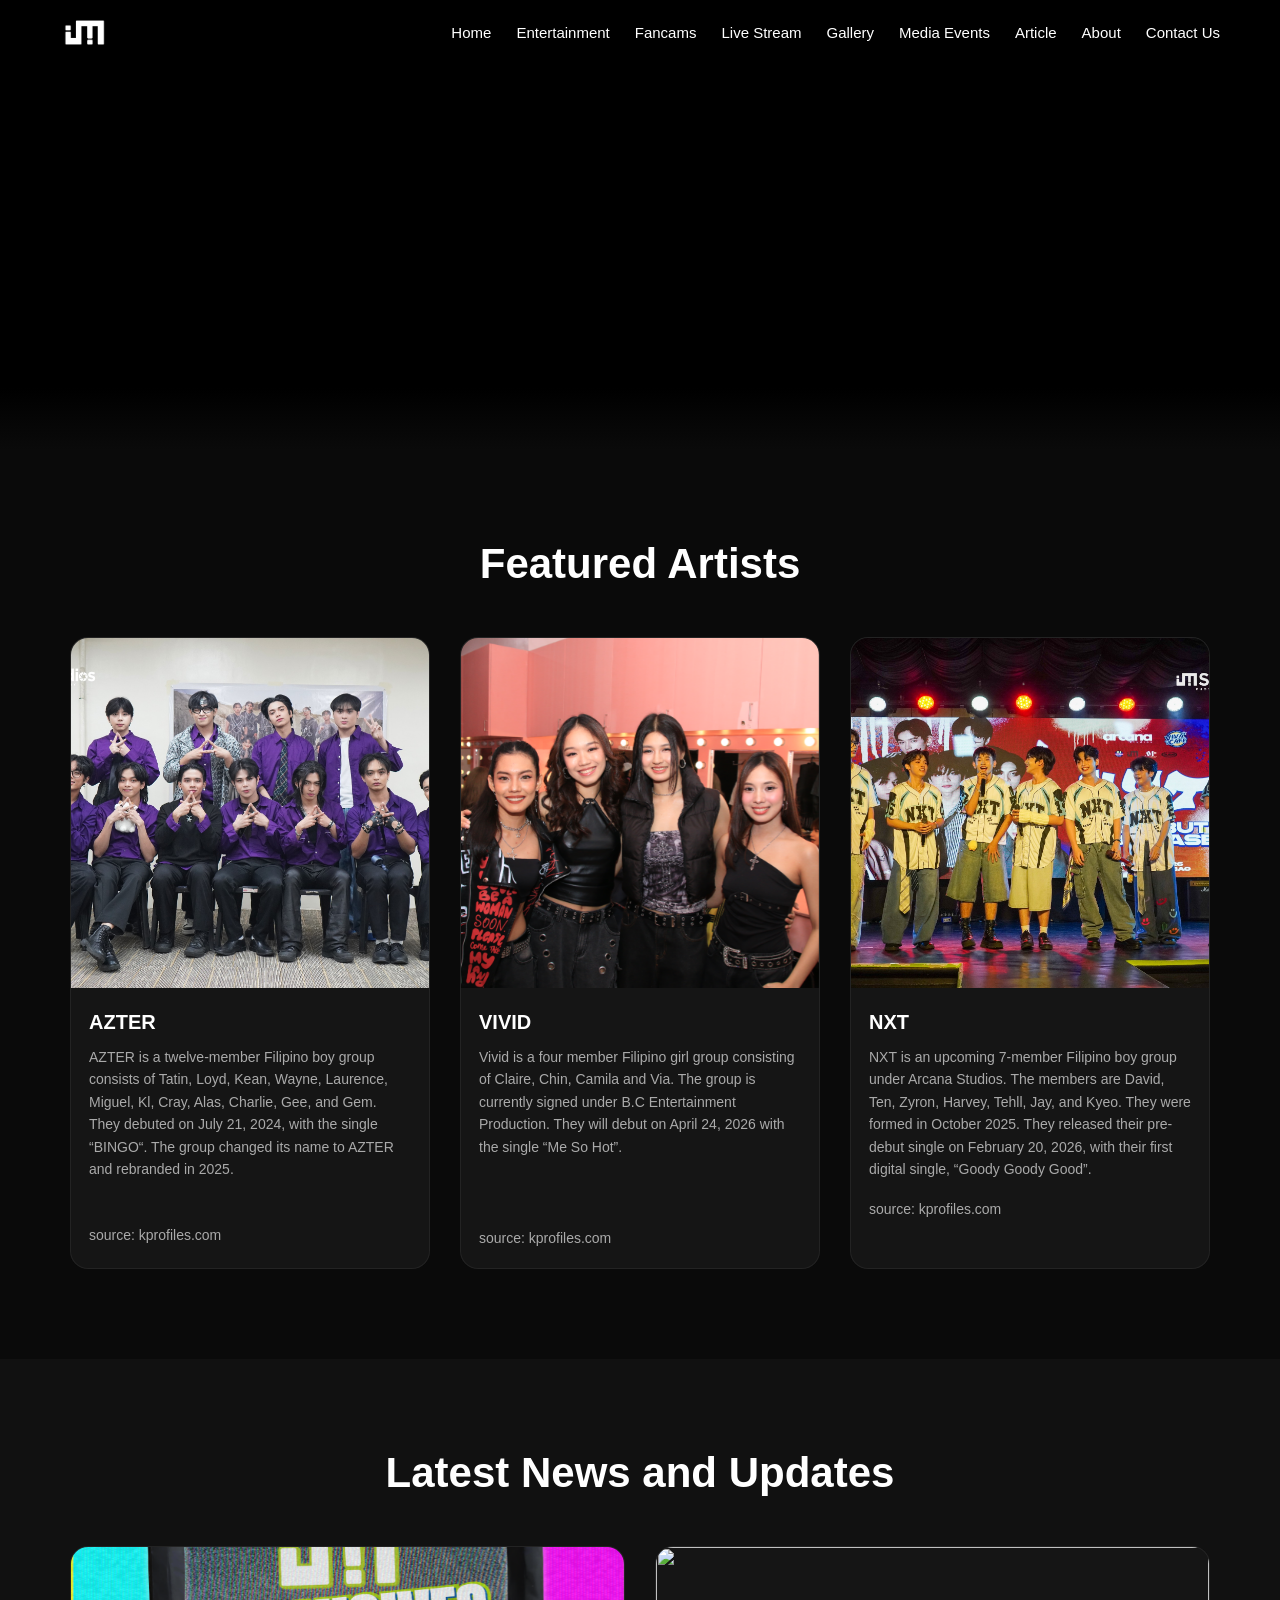
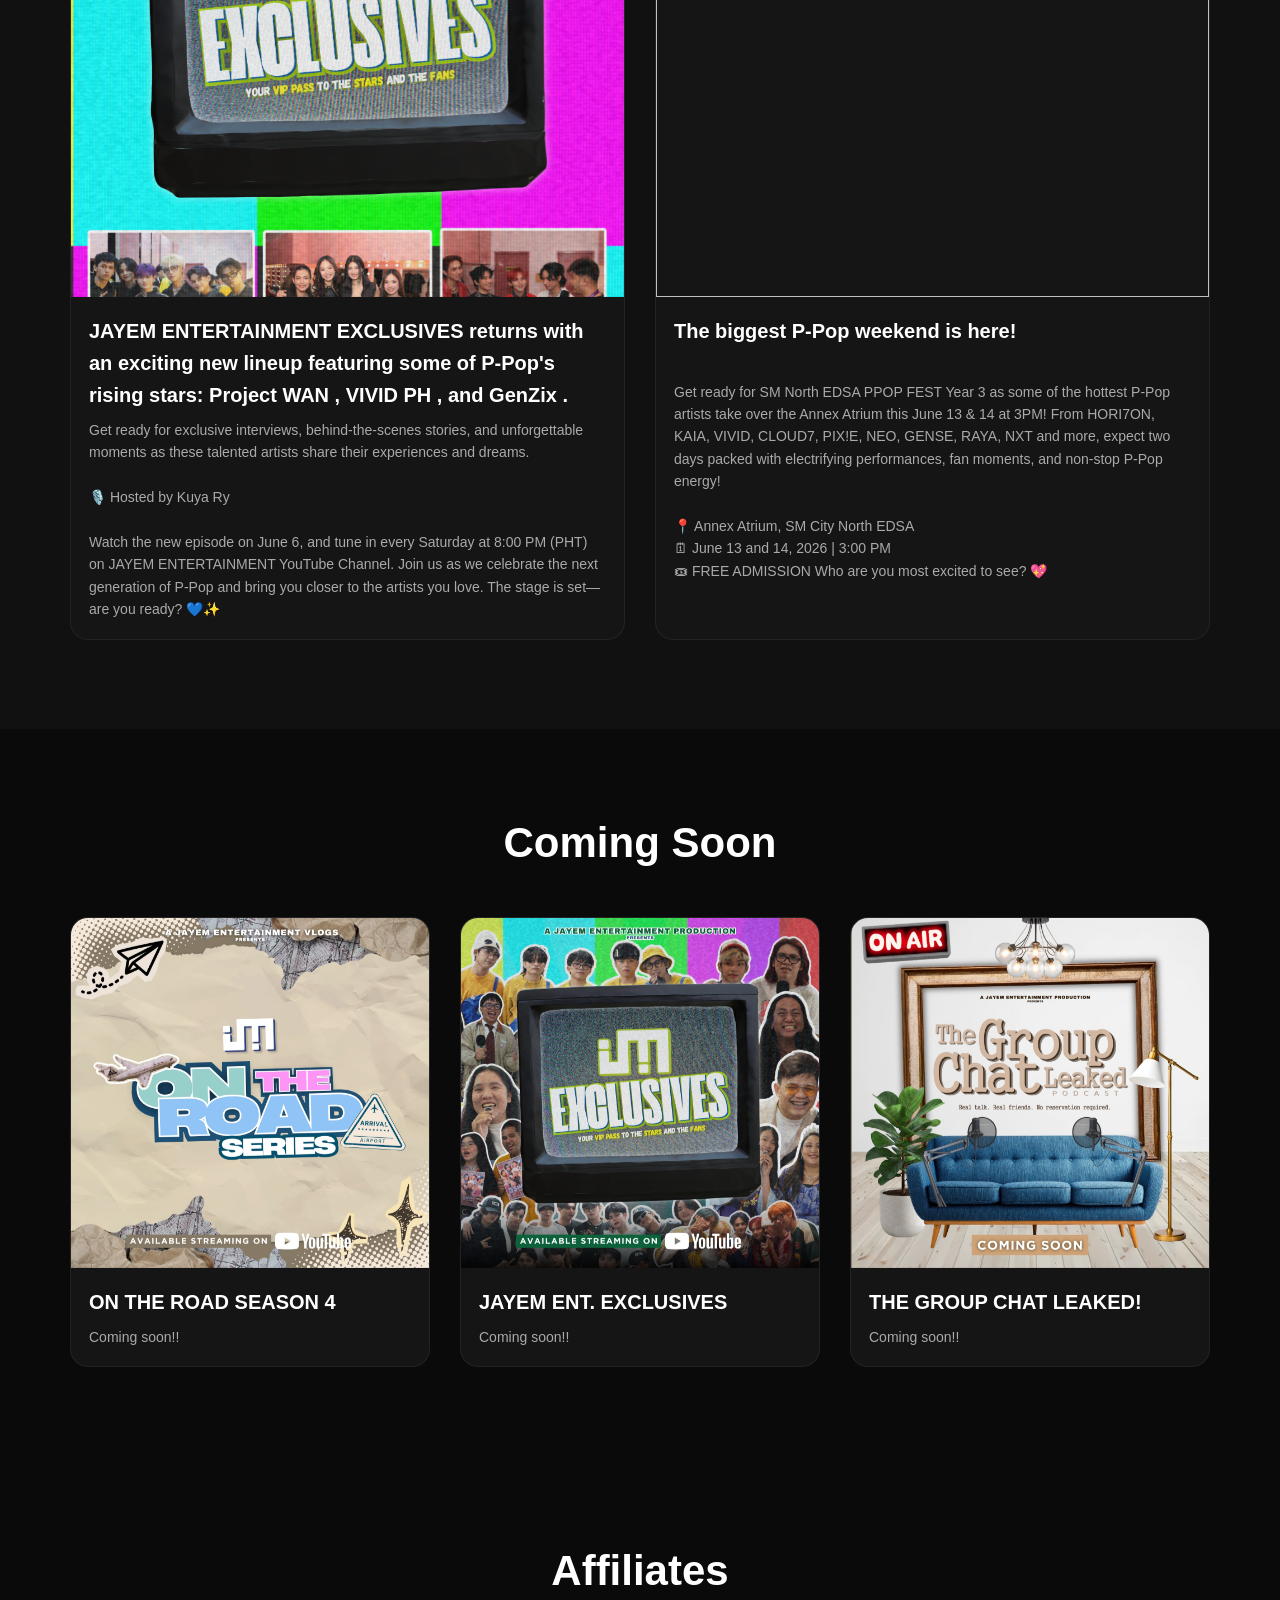
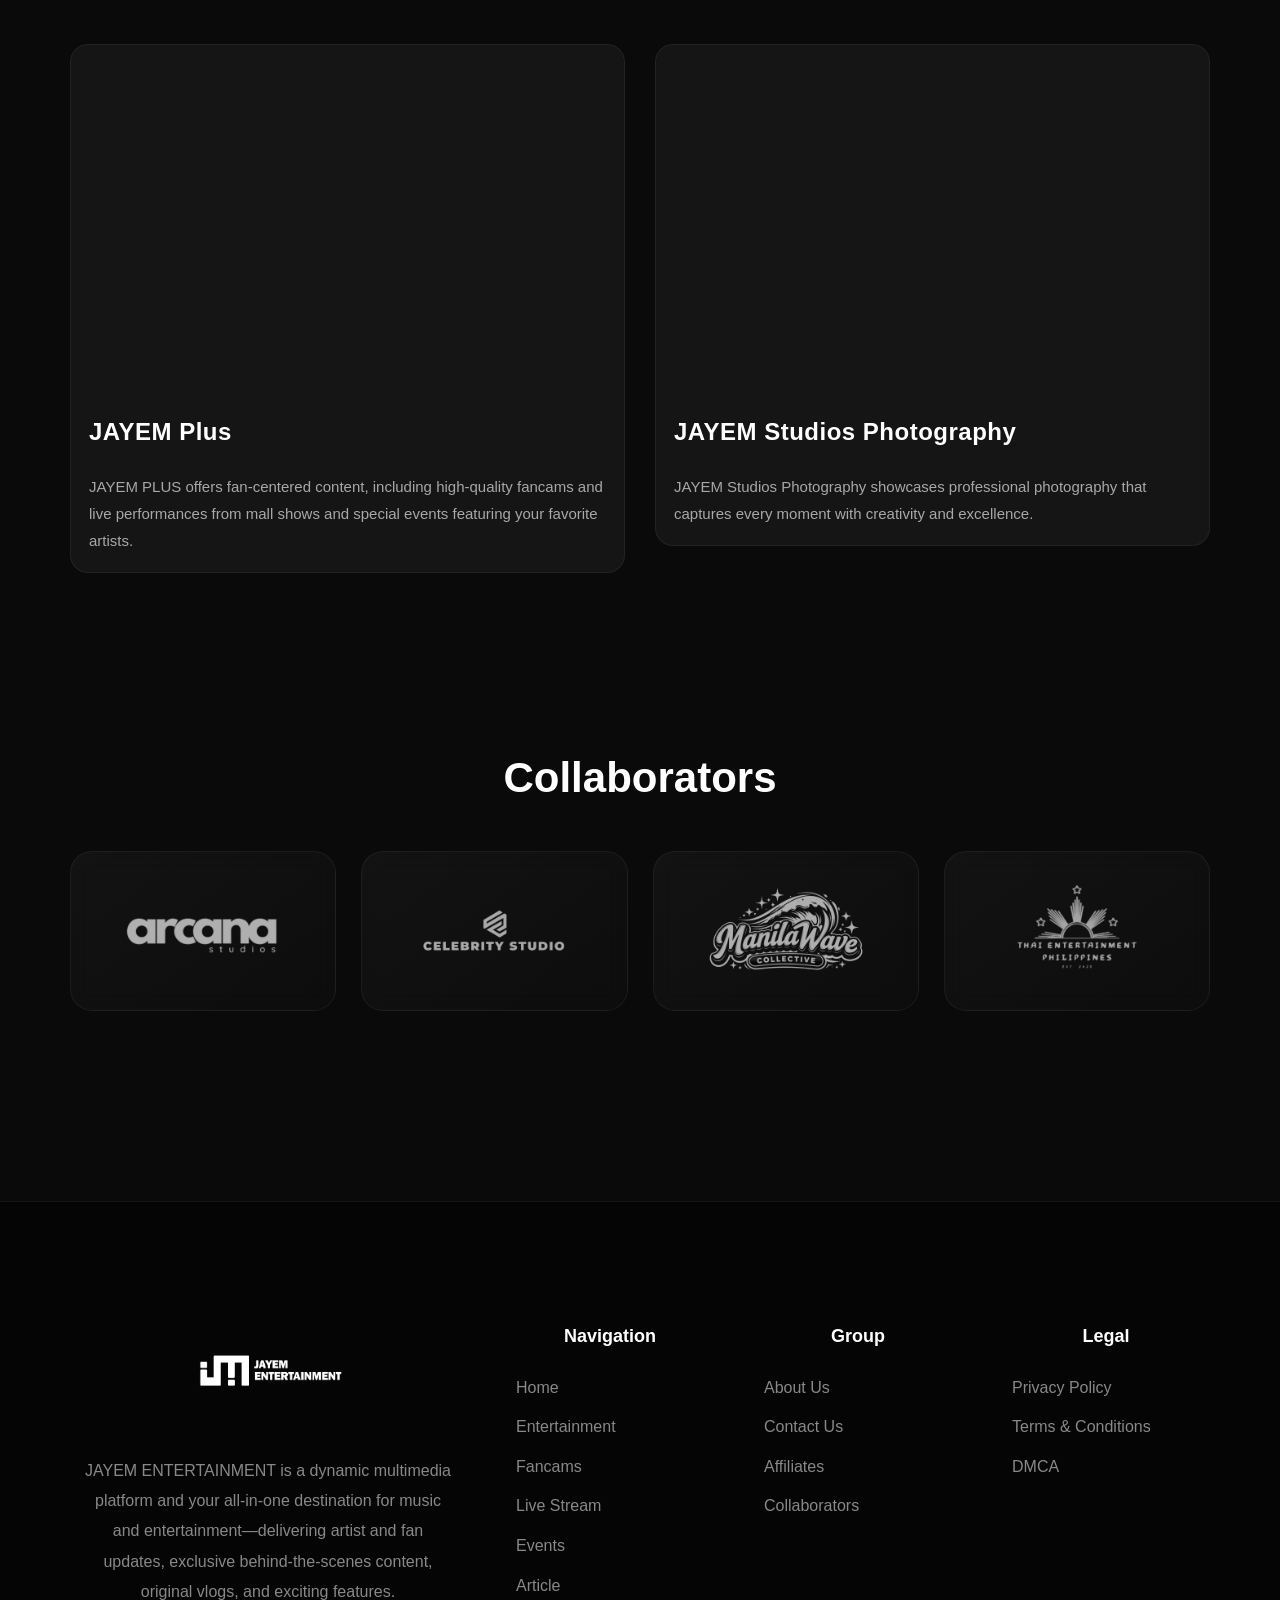
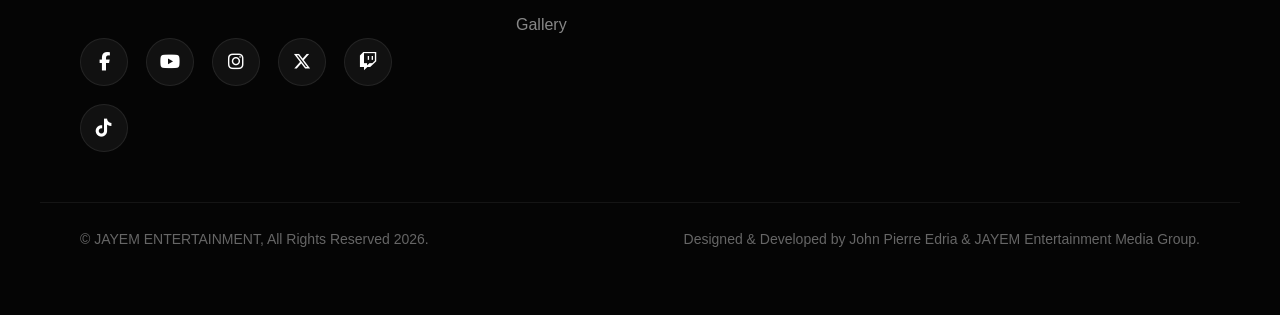
==== commit fa43e236: "Add files via upload" ====
--- a/index.html
+++ b/index.html
@@ -105,18 +105,25 @@
             <h3>JAYEM ENTERTAINMENT EXCLUSIVES returns with an exciting new lineup featuring some of P-Pop's rising stars: Project WAN , VIVID PH , and GenZix .</h3>
             <p>Get ready for exclusive interviews, behind-the-scenes stories, and unforgettable moments as these talented artists share their experiences and dreams.
                <br> <br>🎙️ Hosted by Kuya Ry
-                <br>  <br> Watch the new episode on June 6, and tune in every Saturday at 8:00 PM (PHT) on JAYEM ENTERTAINMENT YouTube Channel.
+                <br> <br> Watch the new episode on June 6, and tune in every Saturday at 8:00 PM (PHT) on JAYEM ENTERTAINMENT YouTube Channel.
                 Join us as we celebrate the next generation of P-Pop and bring you closer to the artists you love.
                  The stage is set—are you ready? 💙✨           
             </p>
         </div>
 
         <div class="card news-card">
-            <img src="assets/news2.png">
-            <h3>Hey SOULz!</h3><br>
-            <p>Get ready to vibe with GENZIX as they perform their hit songs “Teka Teka” and “5 Seconds” at the “Teka Teka” Showcase live from Viva Cafe! 
+            <img src="assets/update1.jpg">
+            <h3>The biggest P-Pop weekend is here!</h3><br>
+            <p>Get ready for SM North EDSA PPOP FEST Year 3 as some of the hottest P-Pop artists take over the Annex Atrium this June 13 & 14 at 3PM! From HORI7ON, KAIA, VIVID, CLOUD7, PIX!E, NEO, GENSE, RAYA, NXT and more, 
+            expect two days packed with electrifying performances, fan moments, and non-stop P-Pop energy! 
+                <br><br>
+                📍 Annex Atrium, SM City North EDSA
                 <br>
-                Watch the special performances on May 22, 2026, at 7PM via JAYEM ENTERTAINMENT YouTube Channel and Facebook Page. Don’t miss it and stay tuned! 
+                🗓 June 13 and 14, 2026 | 3:00 PM
+                <br>
+                🎟 FREE ADMISSION
+
+Who are you most excited to see? 💖
             </p>
         </div>
     </div>
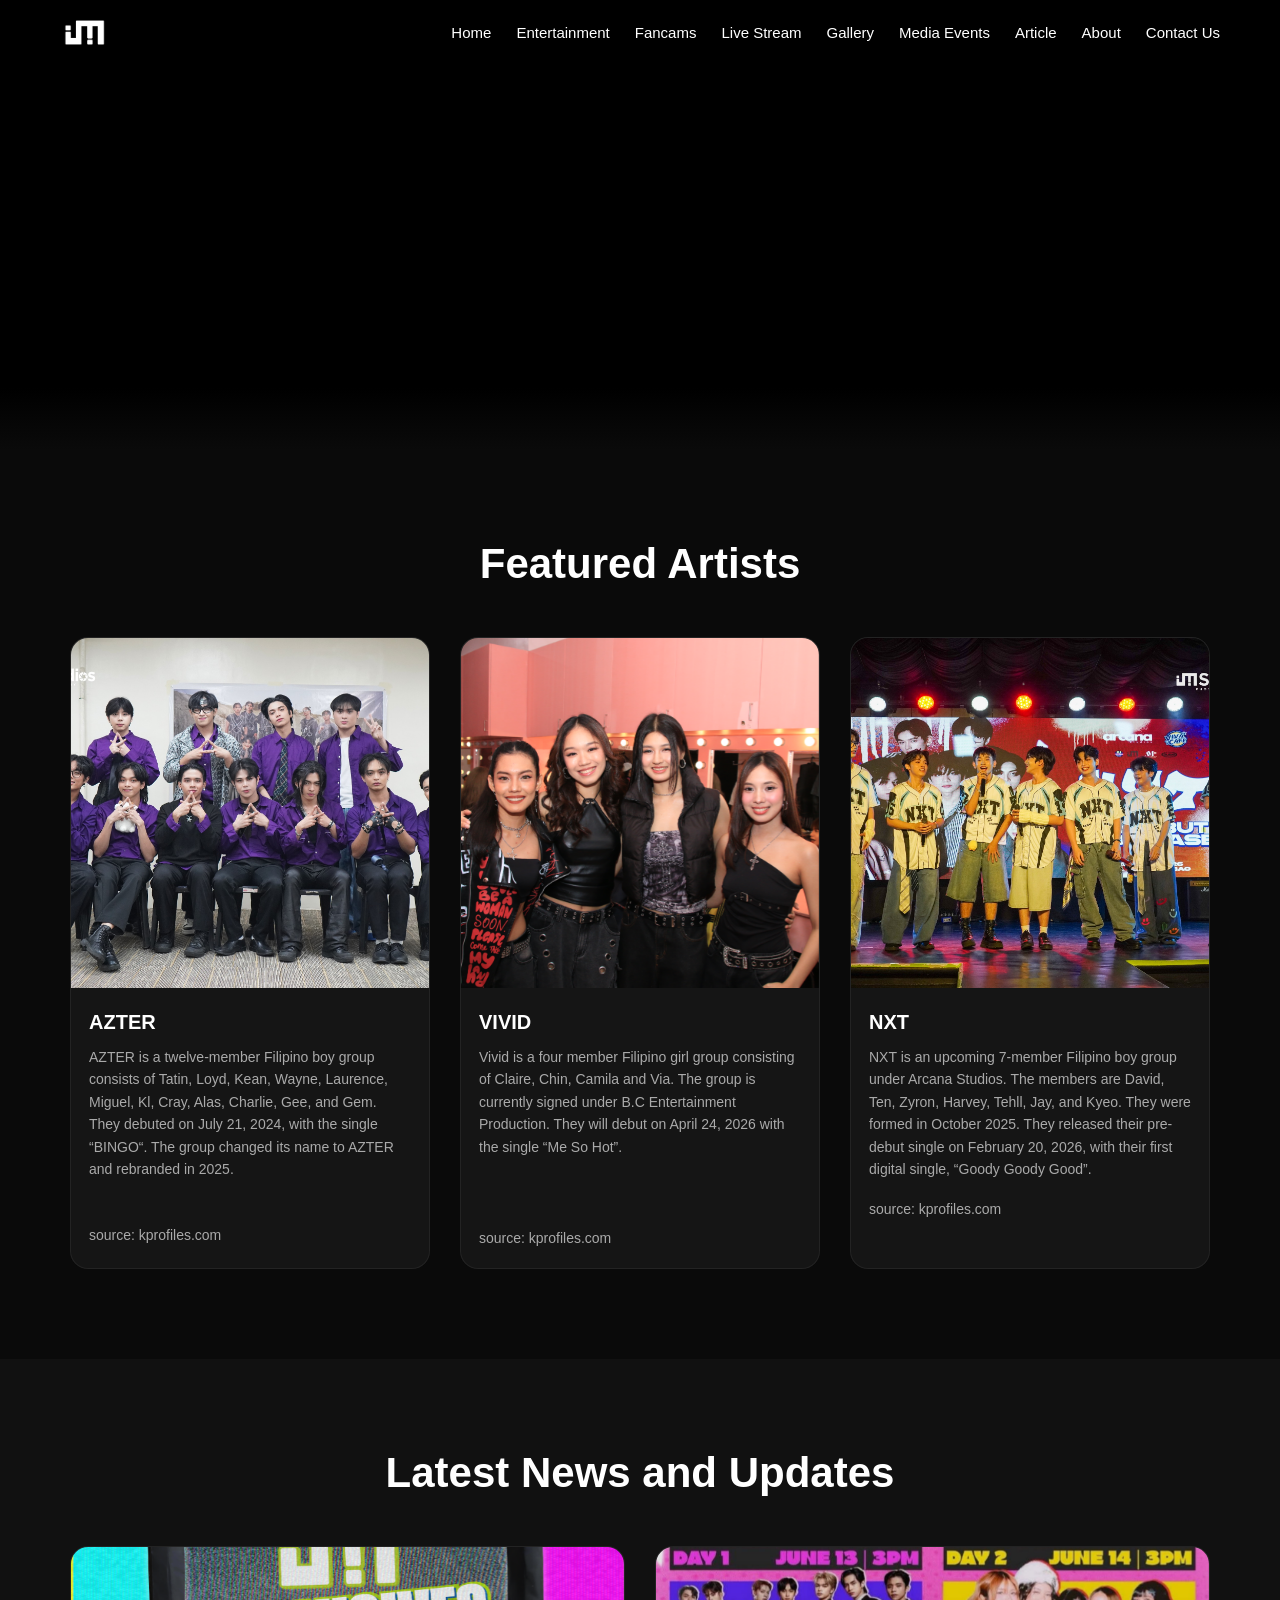
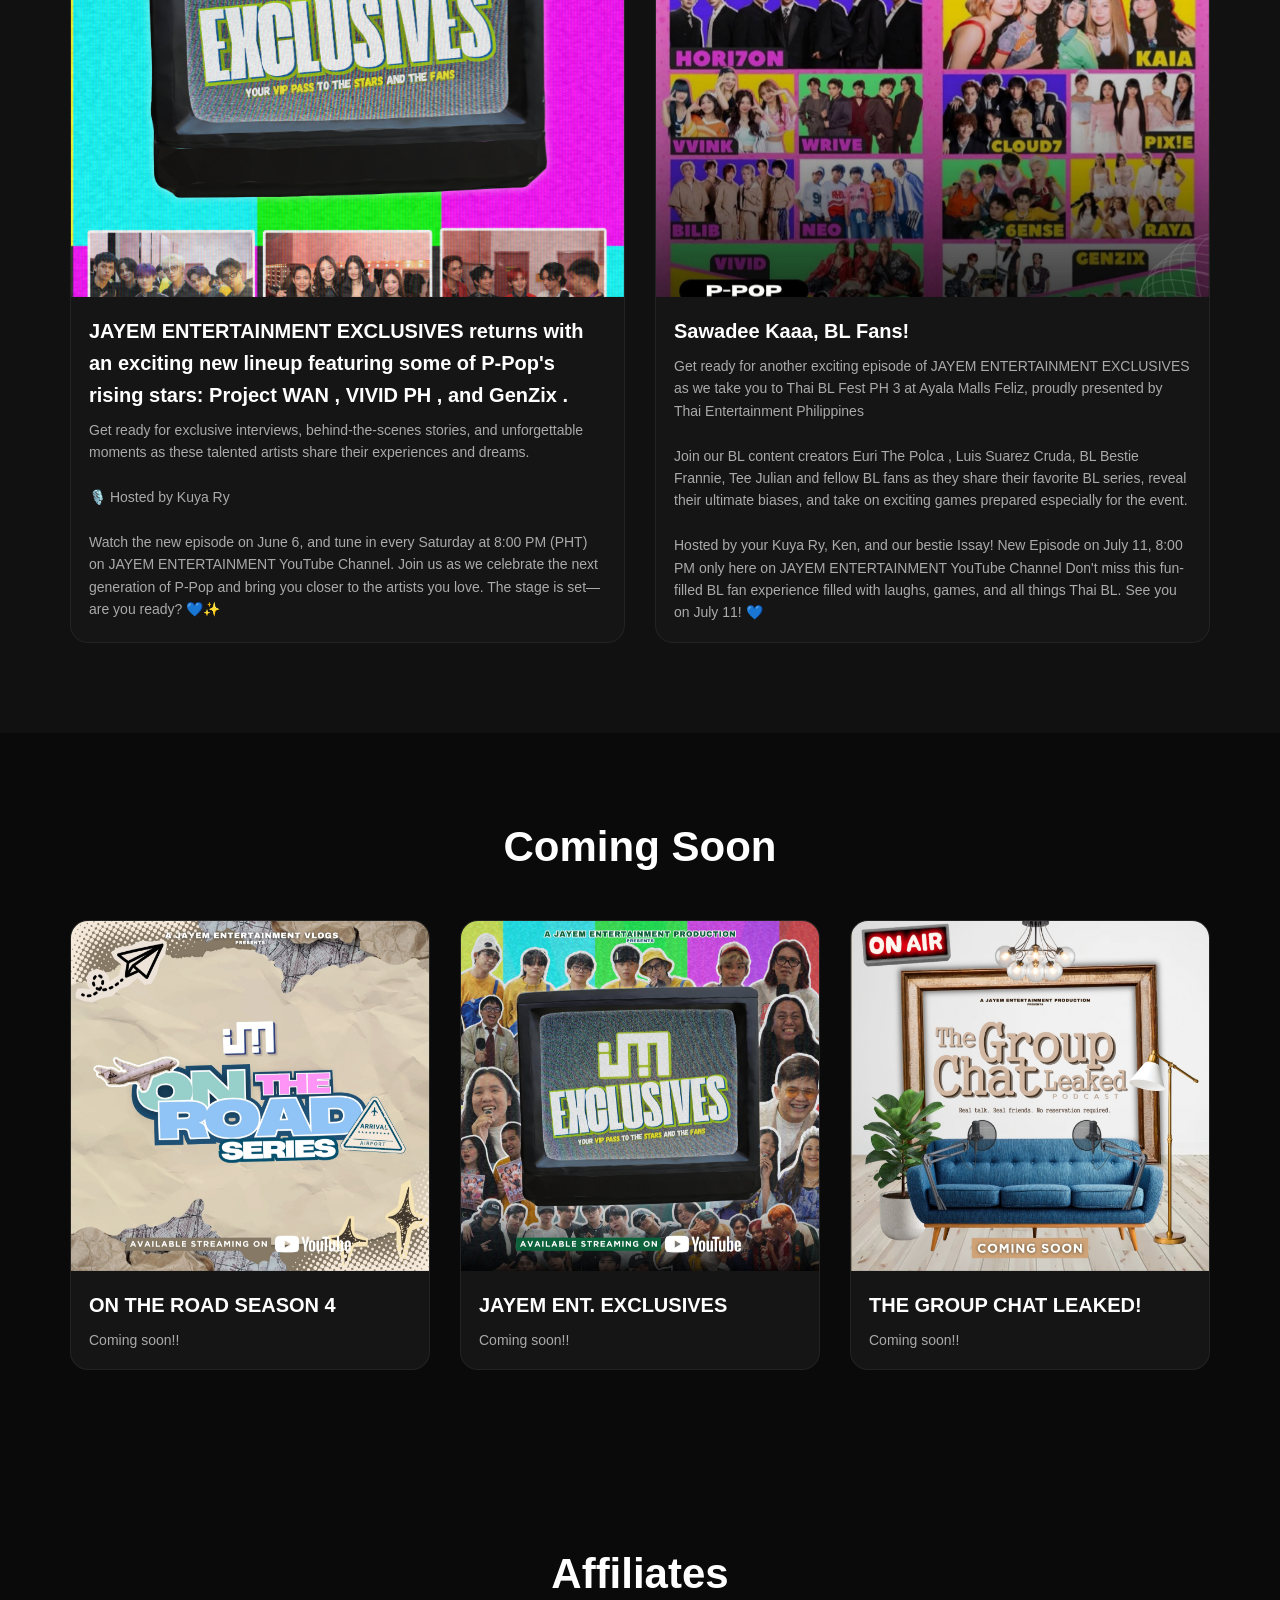
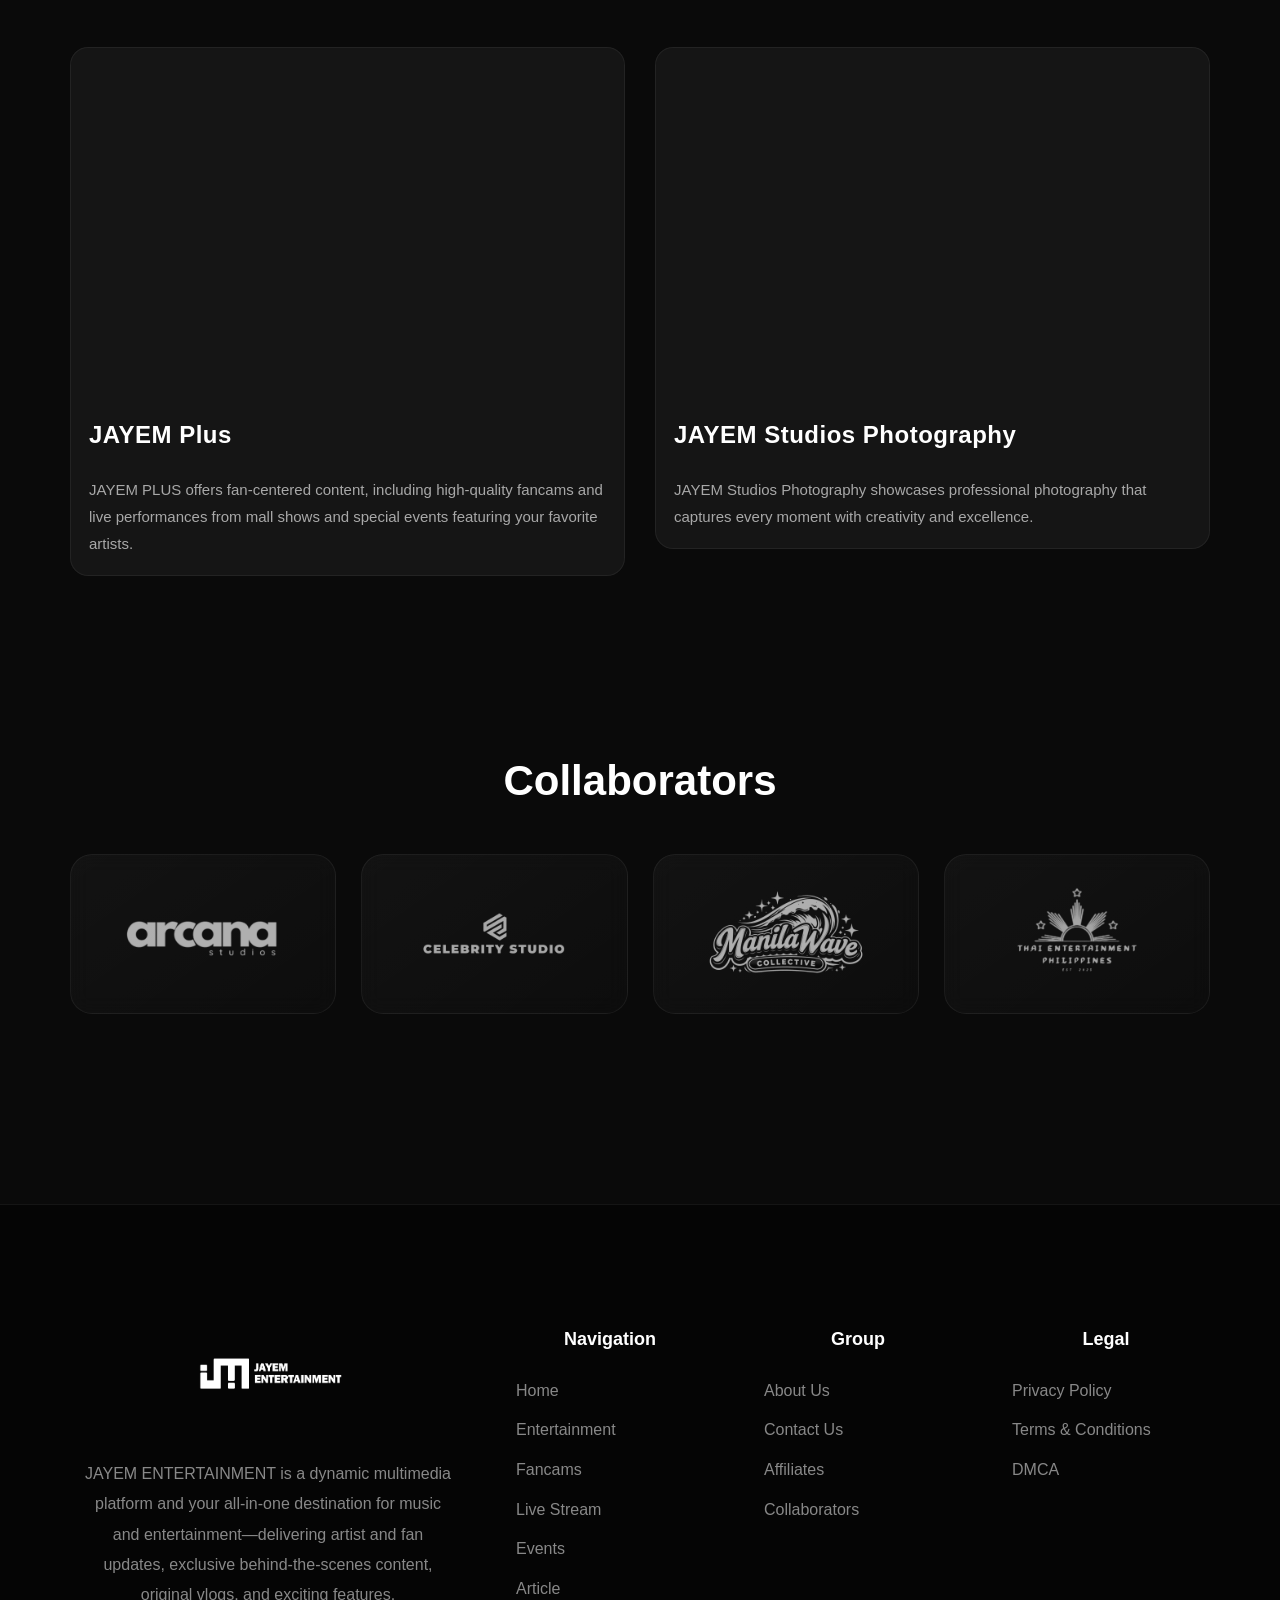
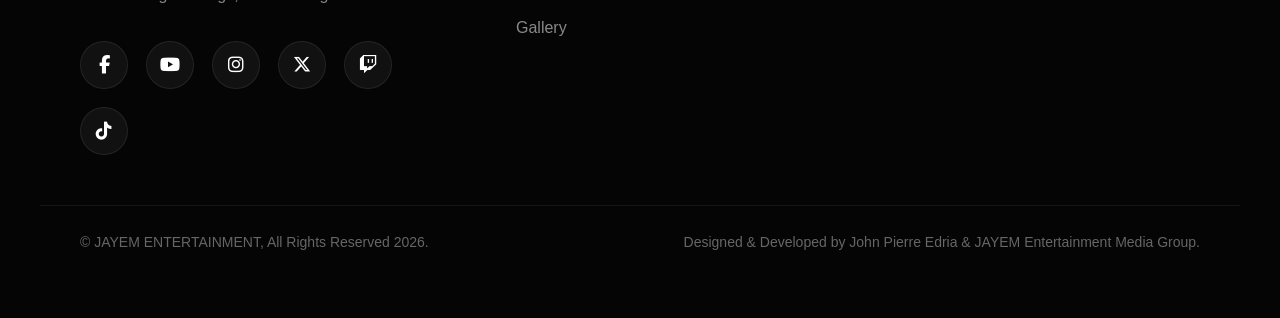
==== commit 9addaa2d: "Add files via upload" ====
--- a/index.html
+++ b/index.html
@@ -113,17 +113,16 @@
 
         <div class="card news-card">
             <img src="assets/update1.jpg">
-            <h3>The biggest P-Pop weekend is here!</h3><br>
-            <p>Get ready for SM North EDSA PPOP FEST Year 3 as some of the hottest P-Pop artists take over the Annex Atrium this June 13 & 14 at 3PM! From HORI7ON, KAIA, VIVID, CLOUD7, PIX!E, NEO, GENSE, RAYA, NXT and more, 
-            expect two days packed with electrifying performances, fan moments, and non-stop P-Pop energy! 
-                <br><br>
-                📍 Annex Atrium, SM City North EDSA
-                <br>
-                🗓 June 13 and 14, 2026 | 3:00 PM
-                <br>
-                🎟 FREE ADMISSION
-
-Who are you most excited to see? 💖
+            <h3>Sawadee Kaaa, BL Fans!</h3>
+            <p>Get ready for another exciting episode of JAYEM ENTERTAINMENT EXCLUSIVES as we take you to Thai BL Fest PH 3 at Ayala Malls Feliz, 
+                proudly presented by Thai Entertainment Philippines
+                <br> <br>
+                Join our BL content creators Euri The Polca , Luis Suarez Cruda, BL Bestie Frannie, Tee Julian and fellow BL fans as they share their favorite BL series, 
+                reveal their ultimate biases, and take on exciting games prepared especially for the event.
+                <br> <br>
+                Hosted by your Kuya Ry, Ken, and our bestie Issay!
+                New Episode on July 11, 8:00 PM only here on JAYEM ENTERTAINMENT YouTube Channel
+                Don't miss this fun-filled BL fan experience filled with laughs, games, and all things Thai BL. See you on July 11! 💙      
             </p>
         </div>
     </div>
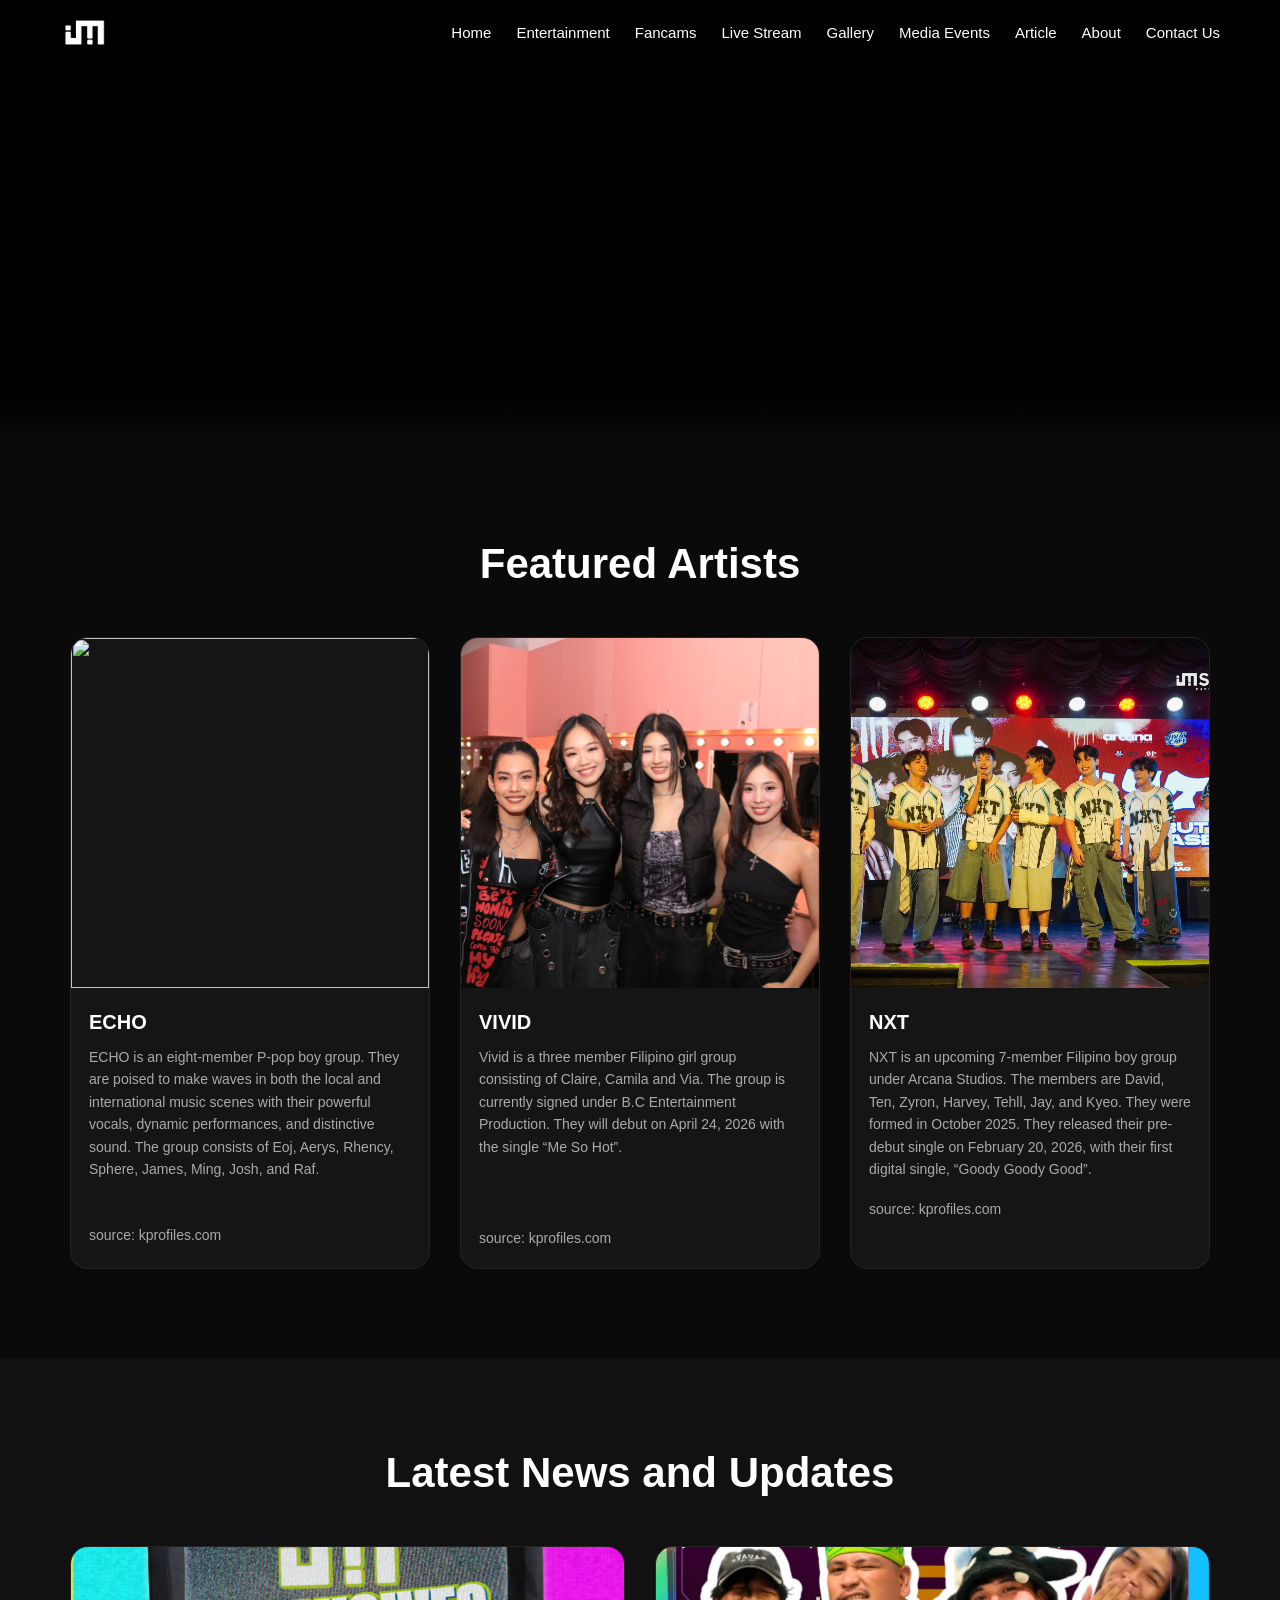
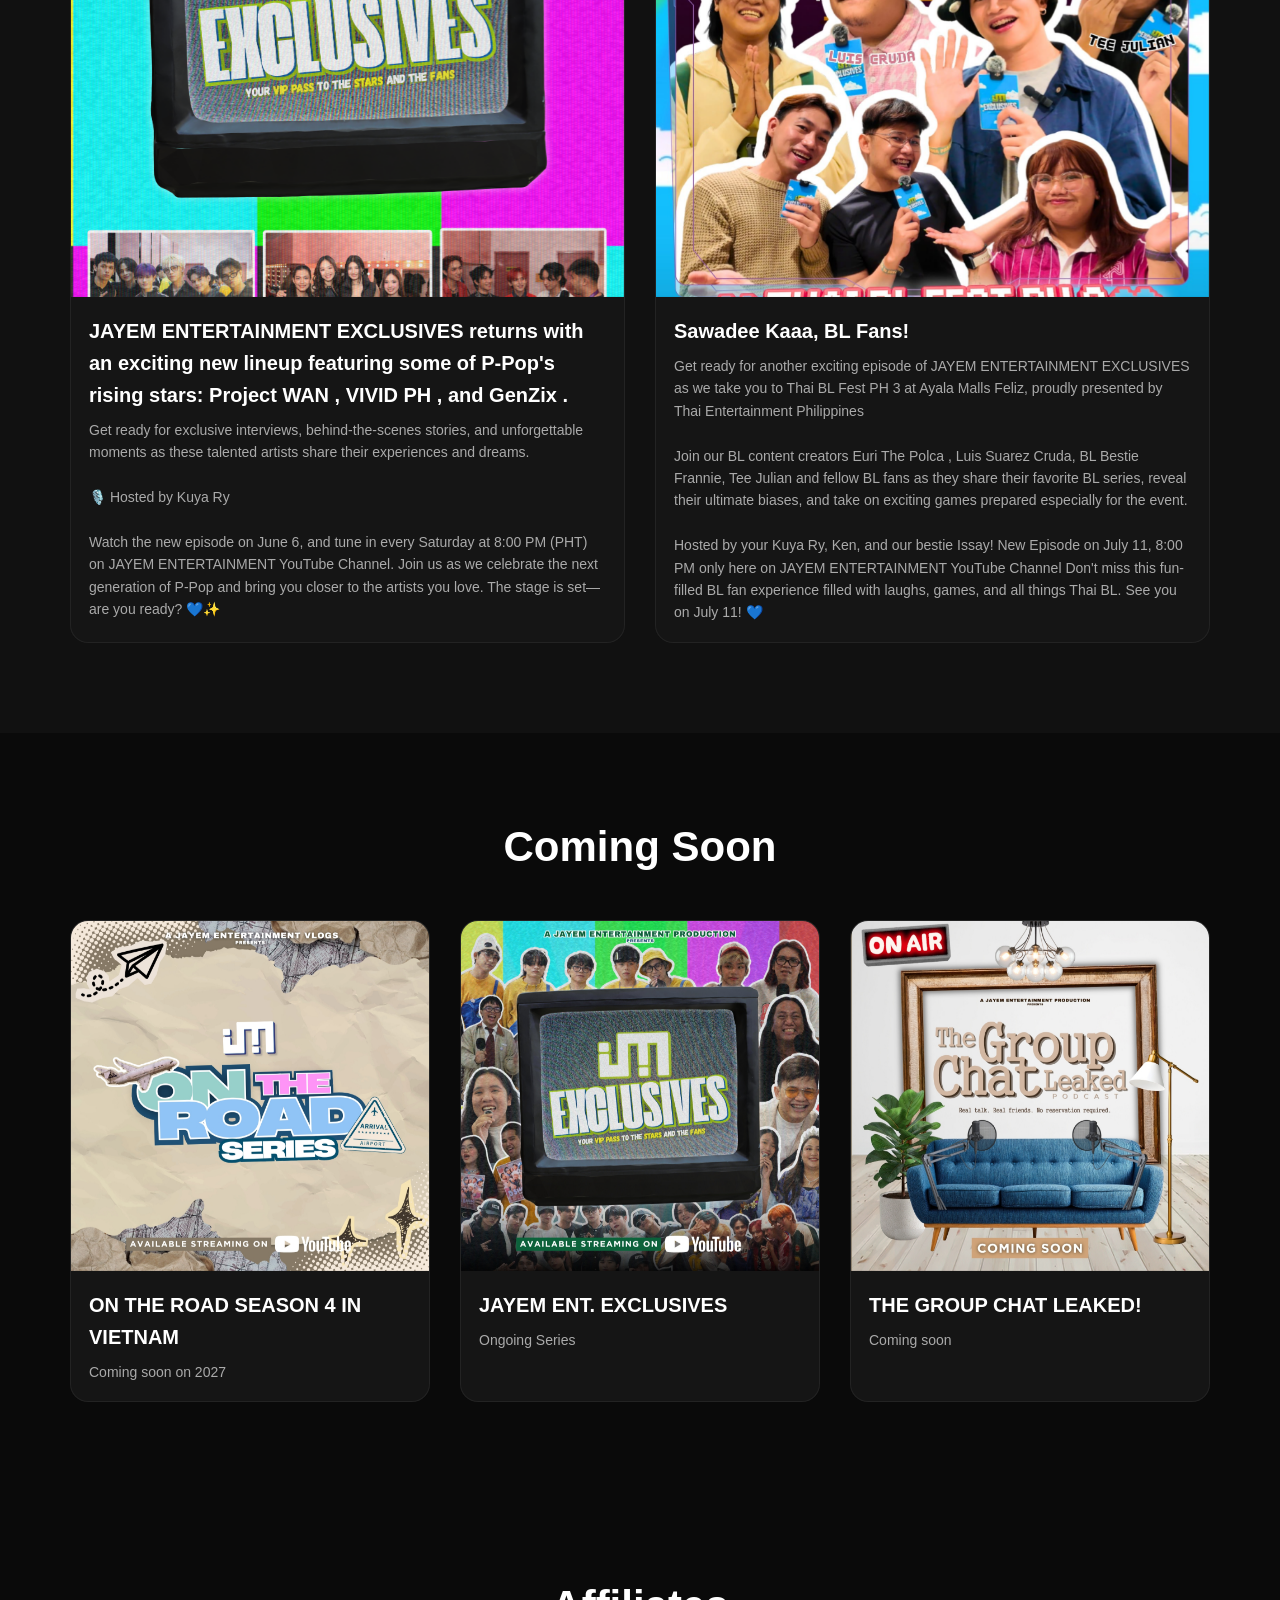
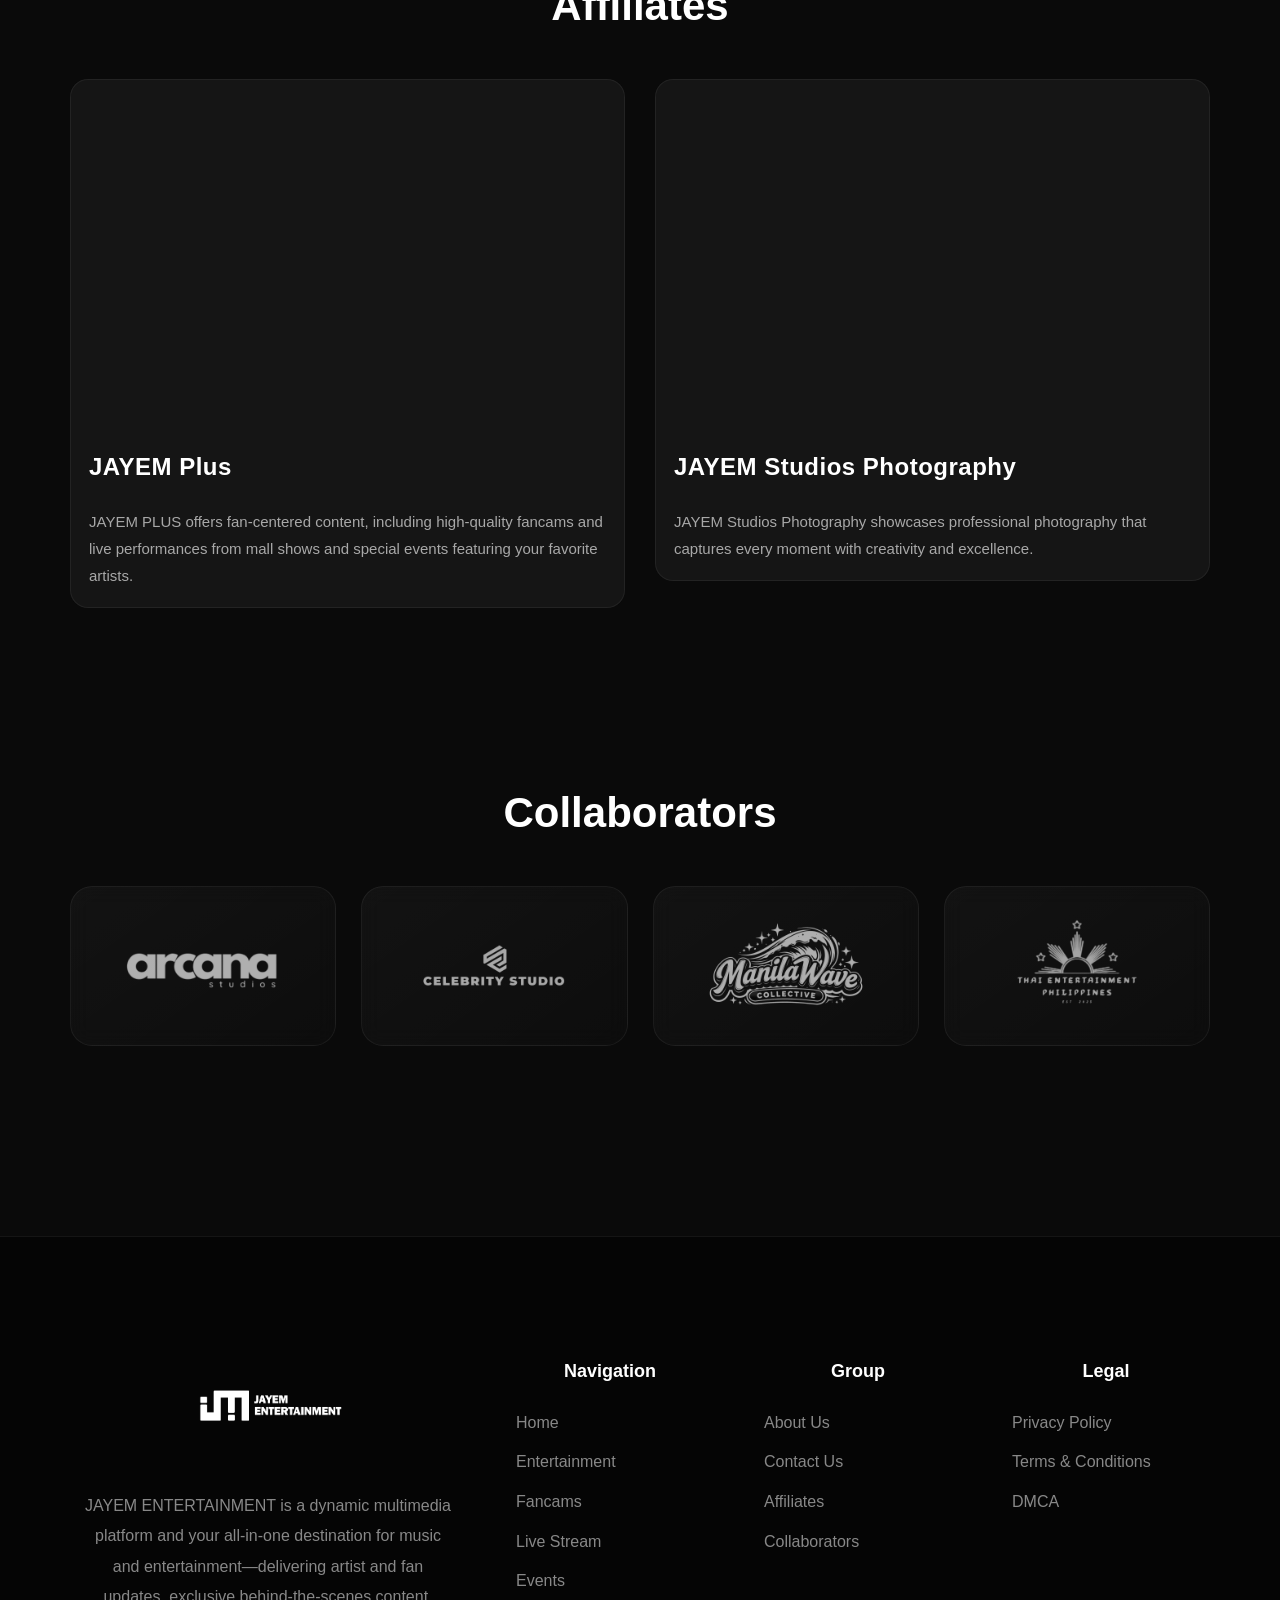
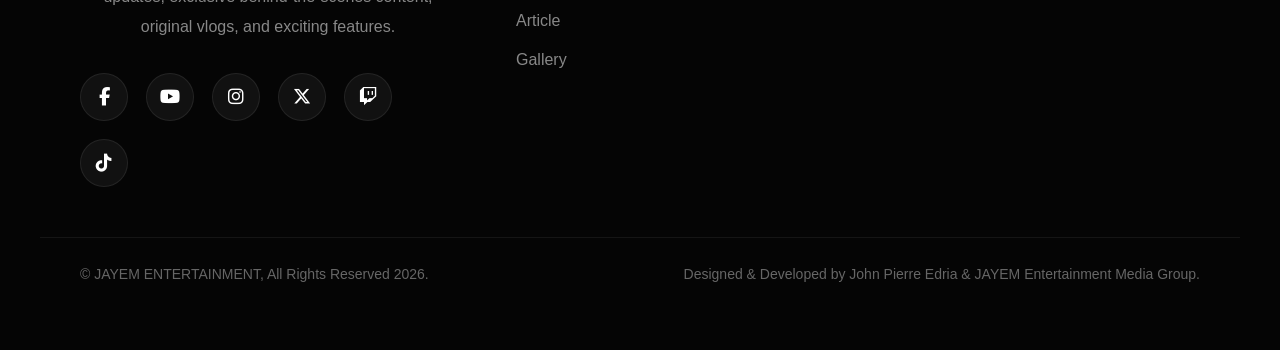
==== commit e0f83c2e: "Add files via upload" ====
--- a/index.html
+++ b/index.html
@@ -59,12 +59,10 @@
         
 
         <div class="card">
-            <img src="assets/gallery7.jpg">
-            <h3>AZTER</h3>
-            <p>AZTER is a twelve-member Filipino boy group
-                consists of Tatin, Loyd, Kean, Wayne, Laurence, Miguel, Kl, Cray, Alas, Charlie, Gee, and Gem. 
-                They debuted on July 21, 2024, with the single “BINGO“. 
-                The group changed its name to AZTER and rebranded in 2025.
+            <img src="assets/fa2.jpg">
+            <h3>ECHO</h3>
+            <p>ECHO is an eight-member P-pop boy group. They are poised to make waves in both the local and international music scenes with their powerful vocals, dynamic performances, 
+                and distinctive sound. The group consists of Eoj, Aerys, Rhency, Sphere, James, Ming, Josh, and Raf. 
             </p>
             <br>
             <p>source: kprofiles.com</p>
@@ -73,7 +71,7 @@
         <div class="card">
             <img src="assets/fa1.JPG">
             <h3>VIVID</h3>
-            <p>Vivid is a four member Filipino girl group consisting of Claire, Chin, Camila and Via. 
+            <p>Vivid is a three member Filipino girl group consisting of Claire, Camila and Via. 
                 The group is currently signed under B.C Entertainment Production. 
                 They will debut on April 24, 2026 with the single “Me So Hot”.
             </p>
@@ -133,20 +131,20 @@
     <div class="grid">
         <div class="card">
             <img src="assets/comingsoon1.jpg">
-            <h3>ON THE ROAD SEASON 4</h3>
-            <p>Coming soon!!</p>
+            <h3>ON THE ROAD SEASON 4 IN VIETNAM</h3>
+            <p>Coming soon on 2027</p>
         </div>
 
         <div class="card">
             <img src="assets/comingsoon2.jpg">
             <h3>JAYEM ENT. EXCLUSIVES</h3>
-            <p>Coming soon!!</p>
+            <p>Ongoing Series</p>
         </div>
 
         <div class="card">
             <img src="assets/comingsoon3.jpg">
             <h3>THE GROUP CHAT LEAKED!</h3>
-            <p>Coming soon!!</p>
+            <p>Coming soon</p>
         </div>
     </div>
 </section>
